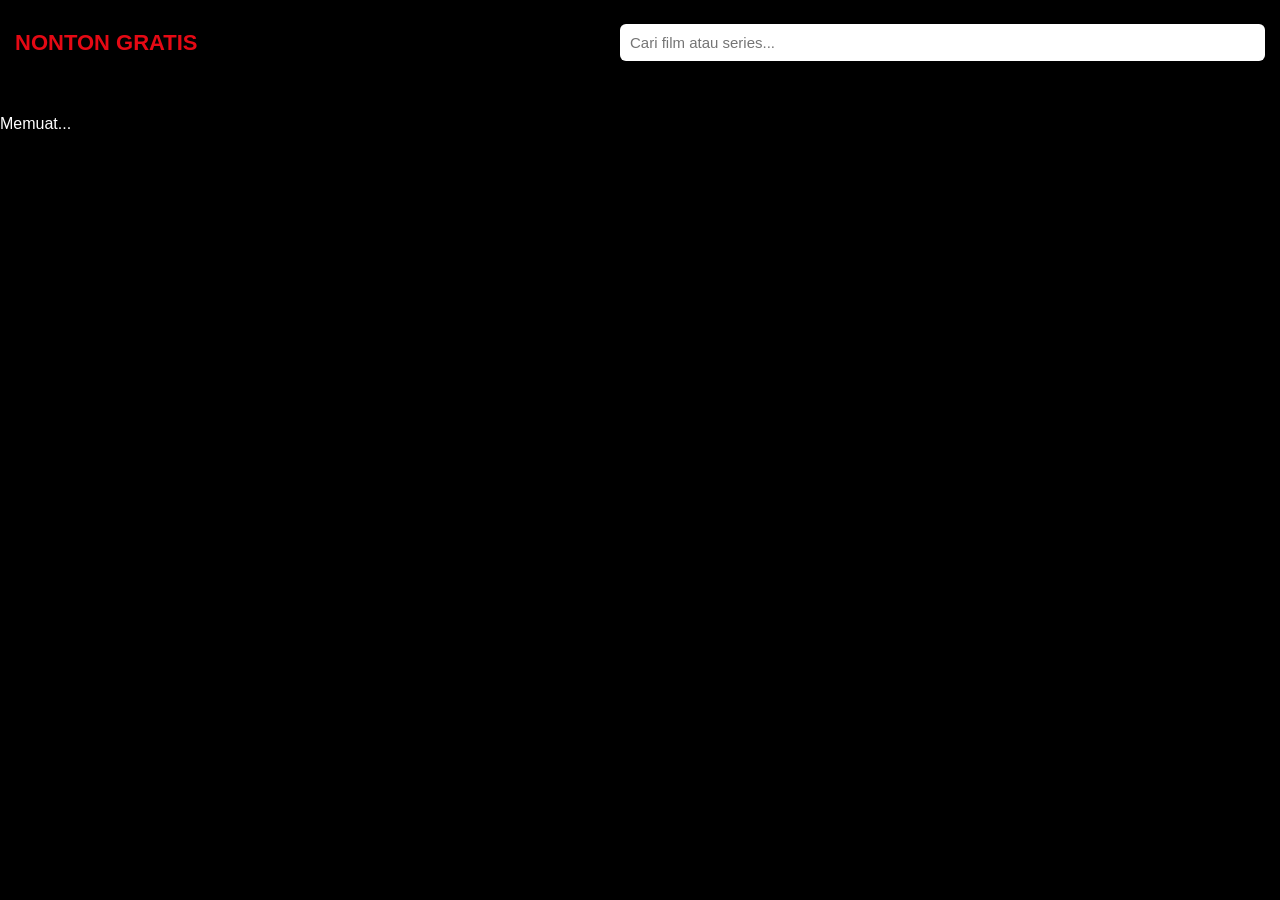
==== index.html @ c837b922 "Update index.html" ====
<!DOCTYPE html>
<html lang="id">
<head>
<meta charset="UTF-8">
<title>Nonton Gratis</title>

<meta name="description"
content="Nonton film & series gratis kualitas HD. Streaming cepat tanpa ribet, update setiap hari.">
<meta name="viewport" content="width=device-width, initial-scale=1.0">

<!-- PWA -->
<link rel="manifest" href="/manifest.json">

<!-- STYLE -->
<link rel="stylesheet" href="/assets/style.css">

<!-- FAVICON OPTIONAL -->
<link rel="icon" href="/assets/icon-192.png">

</head>
<body>

<header>
    <h1 class="logo">NONTON GRATIS</h1>
    <input type="text" id="search" placeholder="Cari film atau series...">
</header>

<!-- KATEGORI OTOMATIS -->
<section id="categories"></section>

<!-- GRID FILM SERI -->
<section id="movies"></section>

<!-- LOADING -->
<div id="loading">Memuat...</div>

<!-- SCRIPT -->
<script src="/assets/script.js" defer></script>

<!-- REGISTER SERVICE WORKER -->
<script>
if ("serviceWorker" in navigator) {
    navigator.serviceWorker.register("/assets/sw.js").catch(()=>{});
}
</script>

</body>
</html>
---- assets/style.css ----
body {
    margin:0;
    background:#000;
    color:#fff;
    font-family:Arial;
}

header {
    padding:15px;
    display:flex;
    justify-content:space-between;
    align-items:center;
}

.logo {
    font-size:22px;
    color:#E50914;
}

#search {
    padding:10px;
    width:50%;
    border-radius:6px;
    border:none;
    font-size:15px;
}

#movies, #recommend, .category-row {
    display:grid;
    grid-template-columns:repeat(auto-fill, minmax(140px, 1fr));
    gap:15px;
    padding:15px;
}

.movie-card {
    cursor:pointer;
    transition:0.2s;
    position:relative;
}

.movie-card img {
    width:100%;
    border-radius:6px;
}

.movie-card:hover {
    transform:scale(1.06);
}

.player-container {
    width:100%;
    height:240px;
}

iframe {
    width:100%;
    height:100%;
    border:none;
}
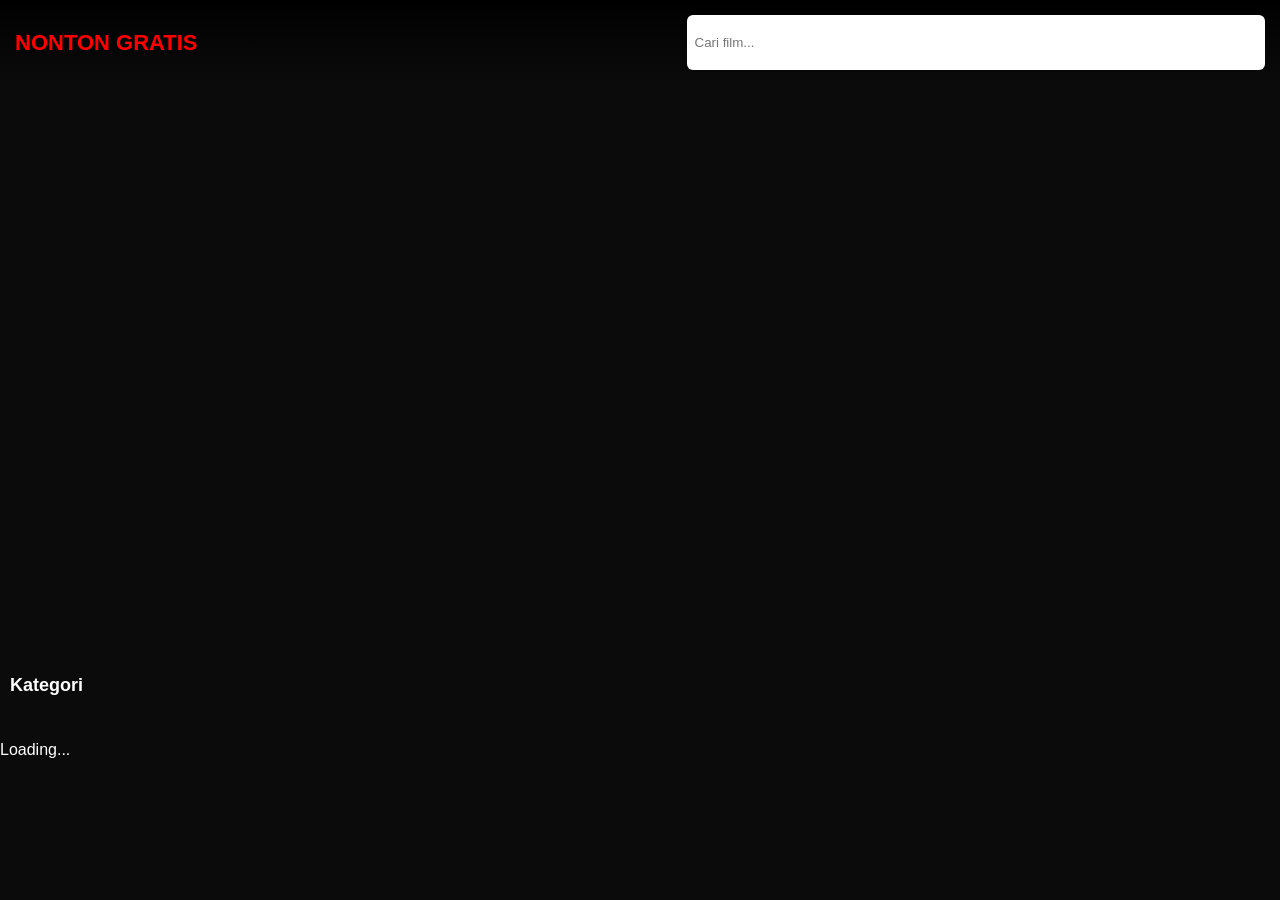
==== commit 9b837fe3: "Update index.html" ====
--- a/index.html
+++ b/index.html
@@ -3,46 +3,44 @@
 <head>
 <meta charset="UTF-8">
 <title>Nonton Gratis</title>
-
-<meta name="description"
-content="Nonton film & series gratis kualitas HD. Streaming cepat tanpa ribet, update setiap hari.">
 <meta name="viewport" content="width=device-width, initial-scale=1.0">
 
-<!-- PWA -->
-<link rel="manifest" href="/manifest.json">
+<link rel="stylesheet" href="assets/style.css">
+</head>
 
-<!-- STYLE -->
-<link rel="stylesheet" href="/assets/style.css">
-
-<!-- FAVICON OPTIONAL -->
-<link rel="icon" href="/assets/icon-192.png">
-
-</head>
 <body>
 
 <header>
     <h1 class="logo">NONTON GRATIS</h1>
-    <input type="text" id="search" placeholder="Cari film atau series...">
+    <input type="text" id="search" placeholder="Cari film...">
 </header>
 
-<!-- KATEGORI OTOMATIS -->
-<section id="categories"></section>
+<section id="hero"></section>
+<!-- BANNER 300x250 HOMEPAGE -->
+<div style="width:100%;display:flex;justify-content:center;margin:20px 0;">
+    <script>
+      atOptions = {
+        'key' : 'bd2a1bd4de40671fbaa0ab7f123c6cab',
+        'format' : 'iframe',
+        'height' : 250,
+        'width' : 300,
+        'params' : {}
+      };
+    </script>
+    <script src="https://www.highperformanceformat.com/bd2a1bd4de40671fbaa0ab7f123c6cab/invoke.js"></script>
+</div>
+<h2 class="section-title">Kategori</h2>
+<div id="categories"></div>
 
-<!-- GRID FILM SERI -->
-<section id="movies"></section>
+<div id="movies"></div>
 
-<!-- LOADING -->
-<div id="loading">Memuat...</div>
+<!-- MODAL DETAIL -->
+<div id="modal" class="modal">
+  <div class="modal-content" id="modalBody"></div>
+</div>
 
-<!-- SCRIPT -->
-<script src="/assets/script.js" defer></script>
+<div id="loading">Loading...</div>
 
-<!-- REGISTER SERVICE WORKER -->
-<script>
-if ("serviceWorker" in navigator) {
-    navigator.serviceWorker.register("/assets/sw.js").catch(()=>{});
-}
-</script>
-
+<script src="assets/script.js"></script>
 </body>
 </html>
--- a/assets/style.css
+++ b/assets/style.css
@@ -1,59 +1,148 @@
 body {
-    margin:0;
-    background:#000;
-    color:#fff;
-    font-family:Arial;
+    margin: 0;
+    background: #0b0b0b;
+    color: #fff;
+    font-family: Arial;
 }
 
 header {
-    padding:15px;
-    display:flex;
-    justify-content:space-between;
-    align-items:center;
+    padding: 15px;
+    background: linear-gradient(to bottom, #000, transparent);
+    display: flex;
+    justify-content: space-between;
+    position: sticky;
+    top: 0;
+    z-index: 10;
 }
 
 .logo {
-    font-size:22px;
-    color:#E50914;
+    color: red;
+    font-size: 22px;
+    font-weight: bold;
 }
 
 #search {
-    padding:10px;
-    width:50%;
-    border-radius:6px;
-    border:none;
-    font-size:15px;
+    padding: 8px;
+    border-radius: 6px;
+    width: 45%;
+    border: none;
 }
 
-#movies, #recommend, .category-row {
-    display:grid;
-    grid-template-columns:repeat(auto-fill, minmax(140px, 1fr));
-    gap:15px;
-    padding:15px;
+.section-title {
+    padding: 10px;
+    font-size: 18px;
 }
 
-.movie-card {
-    cursor:pointer;
-    transition:0.2s;
-    position:relative;
+#hero {
+    height: 60vh;
+    background-size: cover;
+    background-position: center;
+    display: flex;
+    align-items: flex-end;
 }
 
-.movie-card img {
-    width:100%;
-    border-radius:6px;
+.hero-info {
+    width: 100%;
+    padding: 30px;
+    background: linear-gradient(to top, black, transparent);
 }
 
-.movie-card:hover {
-    transform:scale(1.06);
+.hero-info button {
+    padding: 10px 20px;
+    background: red;
+    border: none;
+    color: white;
+    border-radius: 6px;
 }
 
-.player-container {
-    width:100%;
-    height:240px;
+#categories {
+    padding: 10px;
+    display: flex;
+    gap: 10px;
+    flex-wrap: wrap;
 }
 
-iframe {
-    width:100%;
-    height:100%;
-    border:none;
+.cat-btn {
+    background: #222;
+    border: 1px solid #333;
+    padding: 8px 12px;
+    border-radius: 6px;
+    color: white;
 }
+
+.row {
+    margin: 20px 0;
+}
+
+.row h2 {
+    margin: 10px;
+}
+
+.row-list {
+    display: flex;
+    overflow-x: auto;
+    gap: 10px;
+    padding: 10px;
+}
+
+.card {
+    min-width: 150px;
+    height: 220px;
+    position: relative;
+    cursor: pointer;
+    transition: 0.3s;
+}
+
+.card img {
+    width: 150px;
+    height: 220px;
+    object-fit: cover;
+    border-radius: 6px;
+}
+
+.card:hover {
+    transform: scale(1.12);
+}
+
+.trailer {
+    position: absolute;
+    top: 0;
+    left: 0;
+    width: 150px;
+    height: 220px;
+    border-radius: 6px;
+    border: none;
+    display: none;
+    z-index: 5;
+}
+
+.card:hover .trailer {
+    display: block;
+}
+
+.modal {
+  position: fixed;
+  top: 0; left: 0;
+  width: 100%; height:100%;
+  background: rgba(0,0,0,0.7);
+  display: none;
+  justify-content: center;
+  align-items: center;
+}
+
+.modal-content {
+  background: #111;
+  padding: 20px;
+  border-radius: 10px;
+  width: 90%;
+  max-width: 350px;
+}
+
+button {
+    padding: 10px;
+    margin: 5px 0;
+    background: red;
+    border: none;
+    color: white;
+    border-radius: 6px;
+}
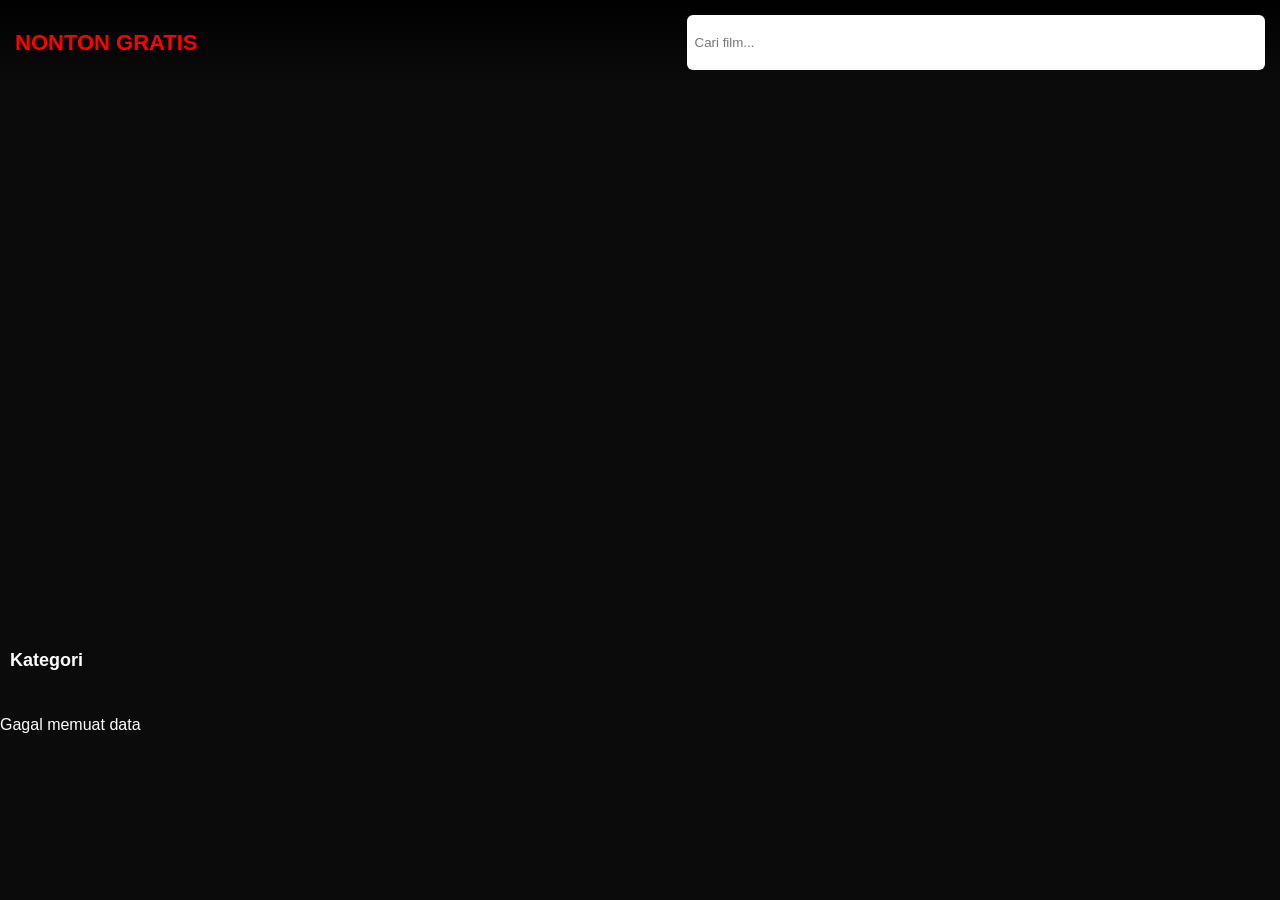
==== commit 62de0a64: "Update index.html" ====
--- a/index.html
+++ b/index.html
@@ -16,19 +16,9 @@
 </header>
 
 <section id="hero"></section>
-<!-- BANNER 300x250 HOMEPAGE -->
-<div style="width:100%;display:flex;justify-content:center;margin:20px 0;">
-    <script>
-      atOptions = {
-        'key' : 'bd2a1bd4de40671fbaa0ab7f123c6cab',
-        'format' : 'iframe',
-        'height' : 250,
-        'width' : 300,
-        'params' : {}
-      };
-    </script>
-    <script src="https://www.highperformanceformat.com/bd2a1bd4de40671fbaa0ab7f123c6cab/invoke.js"></script>
-</div>
+<div id="bannerTop"></div>
+<div id="bannerHome"></div>
+<div id="bannerBottom"></div>
 <h2 class="section-title">Kategori</h2>
 <div id="categories"></div>
 
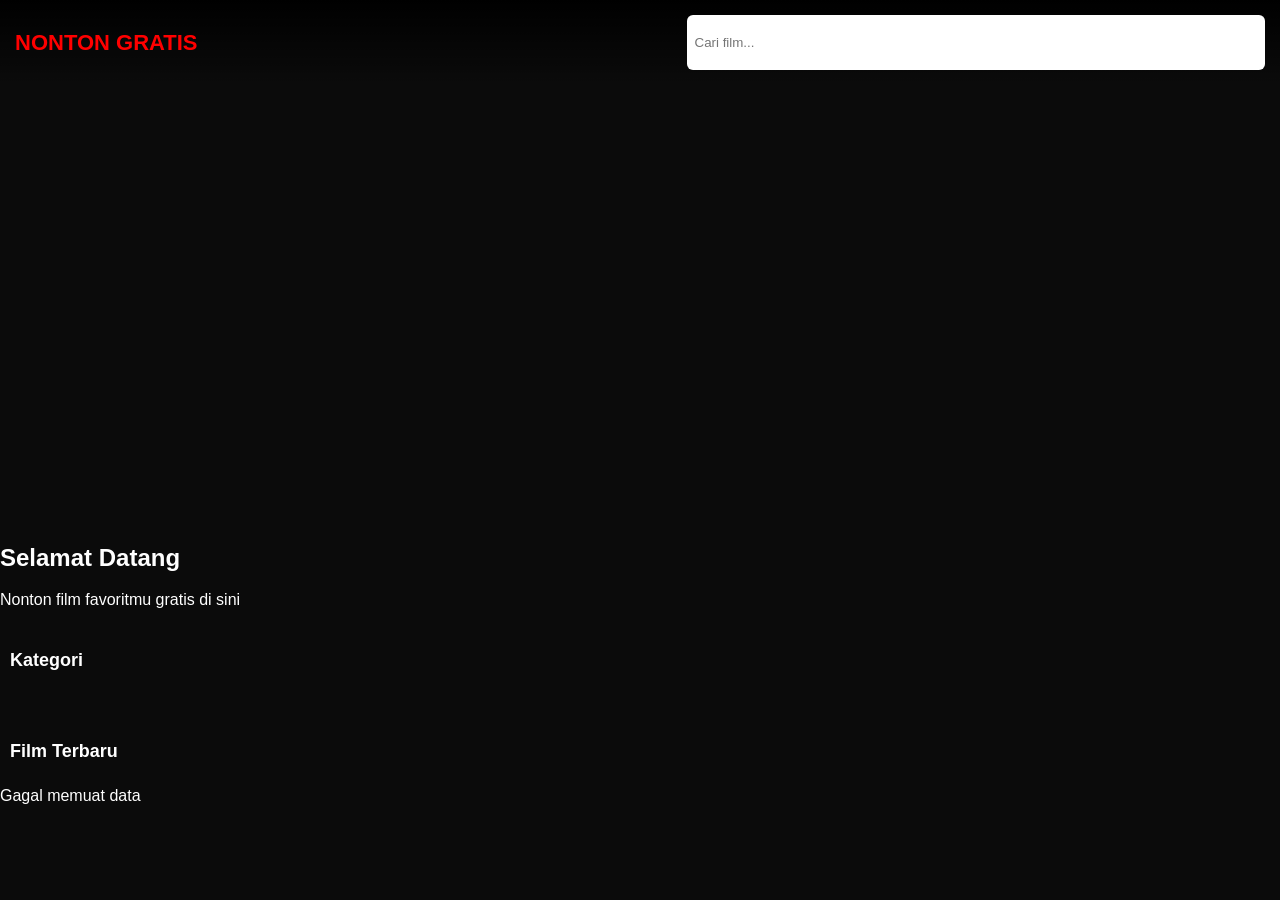
==== commit 220d0f05: "Update index.html" ====
--- a/index.html
+++ b/index.html
@@ -1,13 +1,11 @@
 <!DOCTYPE html>
 <html lang="id">
 <head>
-<meta charset="UTF-8">
-<title>Nonton Gratis</title>
-<meta name="viewport" content="width=device-width, initial-scale=1.0">
-
-<link rel="stylesheet" href="assets/style.css">
+    <meta charset="UTF-8">
+    <title>Nonton Gratis</title>
+    <meta name="viewport" content="width=device-width, initial-scale=1.0">
+    <link rel="stylesheet" href="assets/style.css">
 </head>
-
 <body>
 
 <header>
@@ -15,22 +13,36 @@
     <input type="text" id="search" placeholder="Cari film...">
 </header>
 
-<section id="hero"></section>
+<!-- HERO SECTION (BISA DIISI GAMBAR BESAR) -->
+<section id="hero">
+    <div class="hero-content">
+        <h2>Selamat Datang</h2>
+        <p>Nonton film favoritmu gratis di sini</p>
+    </div>
+</section>
+
+<!-- SLOT IKLAN -->
 <div id="bannerTop"></div>
 <div id="bannerHome"></div>
-<div id="bannerBottom"></div>
+
 <h2 class="section-title">Kategori</h2>
 <div id="categories"></div>
 
+<h2 class="section-title">Film Terbaru</h2>
 <div id="movies"></div>
+
+<!-- SLOT IKLAN BAWAH -->
+<div id="bannerBottom"></div>
 
 <!-- MODAL DETAIL -->
 <div id="modal" class="modal">
-  <div class="modal-content" id="modalBody"></div>
+    <div class="modal-content" id="modalBody"></div>
 </div>
 
 <div id="loading">Loading...</div>
 
+<!-- JAVASCRIPT -->
+<script src="assets/ads.js"></script>
 <script src="assets/script.js"></script>
 </body>
 </html>
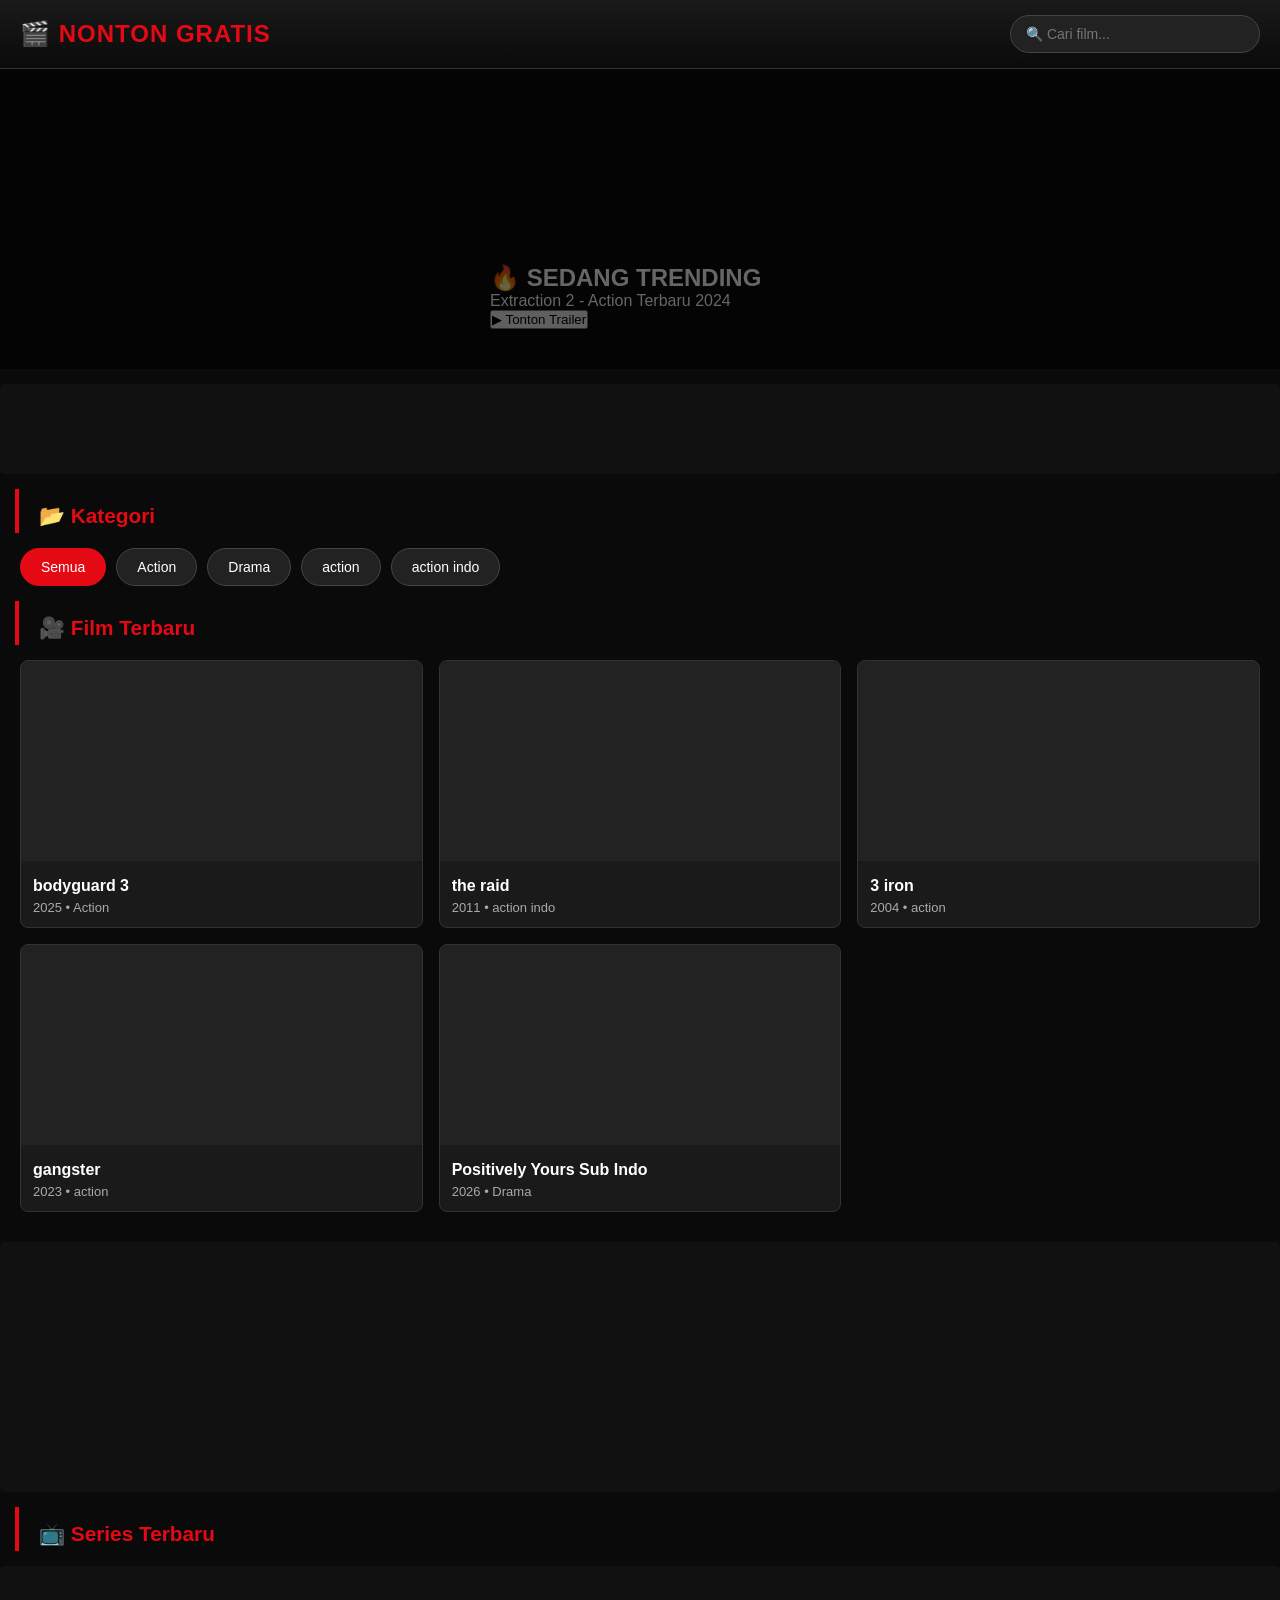
==== commit dee16756: "Update index.html" ====
--- a/index.html
+++ b/index.html
@@ -2,47 +2,78 @@
 <html lang="id">
 <head>
     <meta charset="UTF-8">
-    <title>Nonton Gratis</title>
+    <title>Nonton Gratis - Streaming Film Sub Indo</title>
     <meta name="viewport" content="width=device-width, initial-scale=1.0">
     <link rel="stylesheet" href="assets/style.css">
+    
+    <!-- Preconnect untuk performa -->
+    <link rel="preconnect" href="https://www.highperformanceformat.com">
+    <link rel="preconnect" href="https://www.youtube.com">
 </head>
 <body>
 
+<!-- HEADER -->
 <header>
-    <h1 class="logo">NONTON GRATIS</h1>
-    <input type="text" id="search" placeholder="Cari film...">
+    <h1 class="logo">🎬 NONTON GRATIS</h1>
+    <input type="text" id="search" placeholder="🔍 Cari film...">
 </header>
 
-<!-- HERO SECTION (BISA DIISI GAMBAR BESAR) -->
+<!-- ============ HERO VIDEO SECTION ============ -->
 <section id="hero">
-    <div class="hero-content">
-        <h2>Selamat Datang</h2>
-        <p>Nonton film favoritmu gratis di sini</p>
+    <div class="hero-video-wrapper">
+        <iframe 
+            id="heroVideo"
+            src="https://www.youtube.com/embed/4Dl5K7k4qBc?autoplay=1&mute=1&controls=0&loop=1&playlist=4Dl5K7k4qBc&modestbranding=1&showinfo=0&rel=0" 
+            frameborder="0" 
+            allow="accelerometer; autoplay; clipboard-write; encrypted-media; gyroscope; picture-in-picture" 
+            allowfullscreen>
+        </iframe>
+        <div class="hero-overlay">
+            <h2>🔥 SEDANG TRENDING</h2>
+            <p>Extraction 2 - Action Terbaru 2024</p>
+            <button class="hero-btn" onclick="document.getElementById('heroVideo').src += '&autoplay=1'">▶ Tonton Trailer</button>
+        </div>
     </div>
 </section>
 
-<!-- SLOT IKLAN -->
-<div id="bannerTop"></div>
-<div id="bannerHome"></div>
+<!-- ============ BANNER IKLAN ATAS (ADSTERRA 300x250) ============ -->
+<div class="ad-container">
+    <div id="bannerTop" class="ad-slot"></div>
+</div>
 
-<h2 class="section-title">Kategori</h2>
+<!-- ============ KATEGORI ============ -->
+<h2 class="section-title">📂 Kategori</h2>
 <div id="categories"></div>
 
-<h2 class="section-title">Film Terbaru</h2>
+<!-- ============ FILM TERBARU ============ -->
+<h2 class="section-title">🎥 Film Terbaru</h2>
 <div id="movies"></div>
 
-<!-- SLOT IKLAN BAWAH -->
-<div id="bannerBottom"></div>
+<!-- ============ BANNER IKLAN TENGAH (ADSTERRA 300x250) ============ -->
+<div class="ad-container">
+    <div id="bannerHome" class="ad-slot"></div>
+</div>
+
+<!-- ============ SERIES TERBARU ============ -->
+<h2 class="section-title">📺 Series Terbaru</h2>
+<div id="series"></div>
+
+<!-- ============ BANNER IKLAN BAWAH (ADSTERRA 300x250) ============ -->
+<div class="ad-container">
+    <div id="bannerBottom" class="ad-slot"></div>
+</div>
 
 <!-- MODAL DETAIL -->
 <div id="modal" class="modal">
     <div class="modal-content" id="modalBody"></div>
 </div>
 
-<div id="loading">Loading...</div>
+<!-- LOADING -->
+<div id="loading">⏳ Loading...</div>
 
 <!-- JAVASCRIPT -->
 <script src="assets/ads.js"></script>
 <script src="assets/script.js"></script>
+
 </body>
 </html>
--- a/assets/style.css
+++ b/assets/style.css
@@ -1,148 +1,296 @@
+/* ============ RESET & BASE ============ */
+* {
+    margin: 0;
+    padding: 0;
+    box-sizing: border-box;
+}
+
 body {
-    margin: 0;
-    background: #0b0b0b;
-    color: #fff;
-    font-family: Arial;
-}
-
+    background-color: #0a0a0a;
+    color: #ffffff;
+    font-family: 'Segoe UI', Tahoma, Geneva, Verdana, sans-serif;
+    min-height: 100vh;
+}
+
+/* ============ HEADER ============ */
 header {
-    padding: 15px;
-    background: linear-gradient(to bottom, #000, transparent);
     display: flex;
+    align-items: center;
     justify-content: space-between;
+    padding: 15px 20px;
+    background: linear-gradient(to bottom, #1a1a1a, #0a0a0a);
+    border-bottom: 1px solid #333;
     position: sticky;
     top: 0;
-    z-index: 10;
+    z-index: 100;
 }
 
 .logo {
-    color: red;
-    font-size: 22px;
+    font-size: 1.5rem;
     font-weight: bold;
+    color: #e50914;
+    letter-spacing: 1px;
 }
 
 #search {
-    padding: 8px;
-    border-radius: 6px;
-    width: 45%;
+    padding: 10px 15px;
+    border-radius: 25px;
     border: none;
-}
-
-.section-title {
-    padding: 10px;
-    font-size: 18px;
-}
-
+    background: #222;
+    color: white;
+    font-size: 14px;
+    width: 250px;
+    outline: none;
+    border: 1px solid #444;
+}
+
+#search:focus {
+    border-color: #e50914;
+    background: #1a1a1a;
+}
+
+/* ============ HERO SECTION ============ */
 #hero {
-    height: 60vh;
+    width: 100%;
+    height: 300px;
+    background: linear-gradient(135deg, #1a1a2e, #16213e);
+    display: flex;
+    align-items: center;
+    justify-content: center;
+    margin-bottom: 10px;
+    background-image: url('https://via.placeholder.com/1920x300/1a1a2e/e50914?text=NONTON+GRATIS');
     background-size: cover;
     background-position: center;
-    display: flex;
-    align-items: flex-end;
-}
-
-.hero-info {
-    width: 100%;
-    padding: 30px;
-    background: linear-gradient(to top, black, transparent);
-}
-
-.hero-info button {
-    padding: 10px 20px;
-    background: red;
-    border: none;
-    color: white;
-    border-radius: 6px;
-}
-
-#categories {
-    padding: 10px;
-    display: flex;
-    gap: 10px;
-    flex-wrap: wrap;
-}
-
-.cat-btn {
-    background: #222;
-    border: 1px solid #333;
-    padding: 8px 12px;
-    border-radius: 6px;
-    color: white;
-}
-
-.row {
-    margin: 20px 0;
-}
-
-.row h2 {
-    margin: 10px;
-}
-
-.row-list {
-    display: flex;
-    overflow-x: auto;
-    gap: 10px;
-    padding: 10px;
-}
-
-.card {
-    min-width: 150px;
-    height: 220px;
     position: relative;
-    cursor: pointer;
-    transition: 0.3s;
-}
-
-.card img {
-    width: 150px;
-    height: 220px;
-    object-fit: cover;
-    border-radius: 6px;
-}
-
-.card:hover {
-    transform: scale(1.12);
-}
-
-.trailer {
+}
+
+#hero::before {
+    content: '';
     position: absolute;
     top: 0;
     left: 0;
-    width: 150px;
-    height: 220px;
-    border-radius: 6px;
+    right: 0;
+    bottom: 0;
+    background: rgba(0,0,0,0.6);
+}
+
+.hero-content {
+    position: relative;
+    z-index: 2;
+    text-align: center;
+}
+
+.hero-content h2 {
+    font-size: 2.5rem;
+    color: #e50914;
+    text-shadow: 2px 2px 4px rgba(0,0,0,0.8);
+}
+
+.hero-content p {
+    font-size: 1.2rem;
+    color: #ddd;
+    margin-top: 10px;
+}
+
+/* ============ BANNER IKLAN ============ */
+#bannerTop, #bannerHome, #bannerBottom, #bannerPlayer {
+    margin: 15px auto;
+    text-align: center;
+    min-height: 90px;
+    background: #111;
+    border-radius: 5px;
+    overflow: hidden;
+}
+
+#bannerHome {
+    min-height: 250px;
+}
+
+/* ============ SECTION TITLE ============ */
+.section-title {
+    padding: 15px 20px 5px;
+    font-size: 1.3rem;
+    color: #e50914;
+    border-left: 4px solid #e50914;
+    margin-left: 15px;
+}
+
+/* ============ KATEGORI ============ */
+#categories {
+    display: flex;
+    flex-wrap: wrap;
+    gap: 10px;
+    padding: 15px 20px;
+}
+
+.category-btn {
+    background: #222;
+    color: white;
     border: none;
+    padding: 10px 20px;
+    border-radius: 25px;
+    cursor: pointer;
+    font-size: 14px;
+    transition: all 0.3s;
+    border: 1px solid #444;
+}
+
+.category-btn:hover,
+.category-btn.active {
+    background: #e50914;
+    border-color: #e50914;
+}
+
+/* ============ GRID FILM (INI YANG BIKIN KESAMPING) ============ */
+#movies {
+    display: grid;
+    grid-template-columns: repeat(3, 1fr);
+    gap: 16px;
+    padding: 15px 20px;
+}
+
+/* Card Film */
+.movie-card {
+    background: #1a1a1a;
+    border-radius: 8px;
+    overflow: hidden;
+    cursor: pointer;
+    transition: transform 0.3s, box-shadow 0.3s;
+    border: 1px solid #333;
+}
+
+.movie-card:hover {
+    transform: translateY(-5px);
+    box-shadow: 0 10px 20px rgba(229, 9, 20, 0.2);
+    border-color: #e50914;
+}
+
+.movie-card img {
+    width: 100%;
+    height: 200px;
+    object-fit: cover;
+    background: #222;
+}
+
+.movie-card .movie-info {
+    padding: 12px;
+}
+
+.movie-card h3 {
+    font-size: 16px;
+    margin-bottom: 5px;
+    color: #fff;
+    white-space: nowrap;
+    overflow: hidden;
+    text-overflow: ellipsis;
+}
+
+.movie-card p {
+    font-size: 13px;
+    color: #aaa;
+}
+
+/* Rating badge */
+.movie-card .rating {
+    position: absolute;
+    top: 10px;
+    right: 10px;
+    background: #e50914;
+    color: white;
+    padding: 4px 8px;
+    border-radius: 4px;
+    font-size: 12px;
+    font-weight: bold;
+}
+
+/* ============ MODAL ============ */
+.modal {
     display: none;
-    z-index: 5;
-}
-
-.card:hover .trailer {
-    display: block;
-}
-
-.modal {
-  position: fixed;
-  top: 0; left: 0;
-  width: 100%; height:100%;
-  background: rgba(0,0,0,0.7);
-  display: none;
-  justify-content: center;
-  align-items: center;
+    position: fixed;
+    top: 0;
+    left: 0;
+    width: 100%;
+    height: 100%;
+    background: rgba(0,0,0,0.9);
+    z-index: 1000;
+    overflow-y: auto;
 }
 
 .modal-content {
-  background: #111;
-  padding: 20px;
-  border-radius: 10px;
-  width: 90%;
-  max-width: 350px;
-}
-
-button {
-    padding: 10px;
-    margin: 5px 0;
-    background: red;
-    border: none;
-    color: white;
-    border-radius: 6px;
-}
+    background: #1a1a1a;
+    margin: 50px auto;
+    padding: 20px;
+    width: 90%;
+    max-width: 600px;
+    border-radius: 10px;
+    color: white;
+}
+
+/* ============ LOADING ============ */
+#loading {
+    text-align: center;
+    padding: 20px;
+    color: #aaa;
+    display: none;
+}
+
+/* ============ RESPONSIVE ============ */
+@media (max-width: 768px) {
+    header {
+        flex-direction: column;
+        gap: 10px;
+    }
+    
+    #search {
+        width: 100%;
+    }
+    
+    #hero {
+        height: 200px;
+    }
+    
+    .hero-content h2 {
+        font-size: 1.8rem;
+    }
+    
+    #movies {
+        grid-template-columns: repeat(2, 1fr);
+        gap: 12px;
+        padding: 12px;
+    }
+    
+    .movie-card img {
+        height: 160px;
+    }
+}
+
+@media (max-width: 480px) {
+    .logo {
+        font-size: 1.2rem;
+    }
+    
+    #hero {
+        height: 150px;
+    }
+    
+    .hero-content h2 {
+        font-size: 1.5rem;
+    }
+    
+    .hero-content p {
+        font-size: 1rem;
+    }
+    
+    .section-title {
+        font-size: 1.1rem;
+    }
+    
+    #categories {
+        padding: 10px 12px;
+    }
+    
+    .category-btn {
+        padding: 8px 16px;
+        font-size: 13px;
+    }
+}
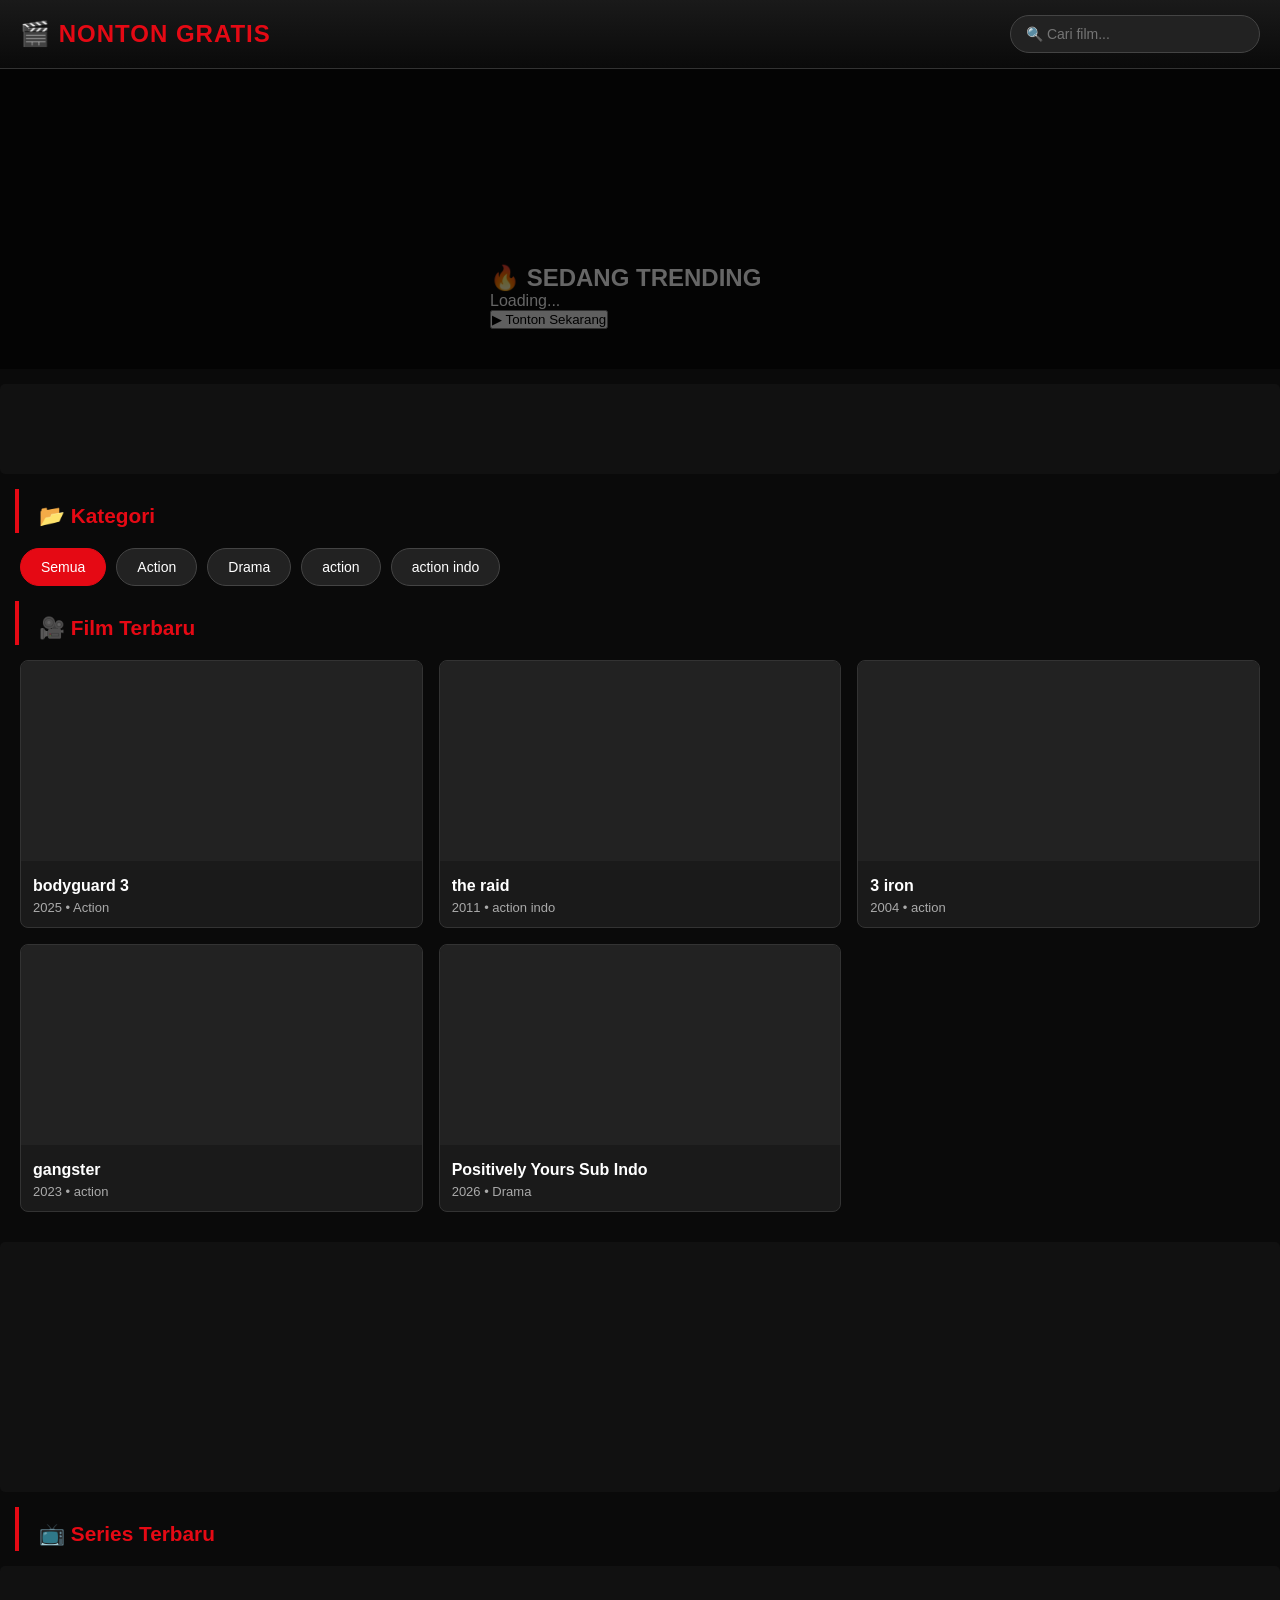
==== commit f3ff33e3: "Update index.html" ====
--- a/index.html
+++ b/index.html
@@ -6,9 +6,10 @@
     <meta name="viewport" content="width=device-width, initial-scale=1.0">
     <link rel="stylesheet" href="assets/style.css">
     
-    <!-- Preconnect untuk performa -->
+    <!-- Preconnect -->
     <link rel="preconnect" href="https://www.highperformanceformat.com">
-    <link rel="preconnect" href="https://www.youtube.com">
+    <link rel="preconnect" href="https://pl29191016.profitablecpmratenetwork.com">
+    <link rel="preconnect" href="https://pl29191017.profitablecpmratenetwork.com">
 </head>
 <body>
 
@@ -18,25 +19,25 @@
     <input type="text" id="search" placeholder="🔍 Cari film...">
 </header>
 
-<!-- ============ HERO VIDEO SECTION ============ -->
+<!-- ============ HERO VIDEO SECTION (DINAMIS) ============ -->
 <section id="hero">
     <div class="hero-video-wrapper">
         <iframe 
             id="heroVideo"
-            src="https://www.youtube.com/embed/4Dl5K7k4qBc?autoplay=1&mute=1&controls=0&loop=1&playlist=4Dl5K7k4qBc&modestbranding=1&showinfo=0&rel=0" 
+            src="" 
             frameborder="0" 
             allow="accelerometer; autoplay; clipboard-write; encrypted-media; gyroscope; picture-in-picture" 
             allowfullscreen>
         </iframe>
         <div class="hero-overlay">
-            <h2>🔥 SEDANG TRENDING</h2>
-            <p>Extraction 2 - Action Terbaru 2024</p>
-            <button class="hero-btn" onclick="document.getElementById('heroVideo').src += '&autoplay=1'">▶ Tonton Trailer</button>
+            <h2 id="heroTitle">🔥 SEDANG TRENDING</h2>
+            <p id="heroInfo">Loading...</p>
+            <button class="hero-btn" id="heroWatchBtn">▶ Tonton Sekarang</button>
         </div>
     </div>
 </section>
 
-<!-- ============ BANNER IKLAN ATAS (ADSTERRA 300x250) ============ -->
+<!-- ============ BANNER IKLAN ATAS ============ -->
 <div class="ad-container">
     <div id="bannerTop" class="ad-slot"></div>
 </div>
@@ -49,7 +50,7 @@
 <h2 class="section-title">🎥 Film Terbaru</h2>
 <div id="movies"></div>
 
-<!-- ============ BANNER IKLAN TENGAH (ADSTERRA 300x250) ============ -->
+<!-- ============ BANNER IKLAN TENGAH ============ -->
 <div class="ad-container">
     <div id="bannerHome" class="ad-slot"></div>
 </div>
@@ -58,7 +59,7 @@
 <h2 class="section-title">📺 Series Terbaru</h2>
 <div id="series"></div>
 
-<!-- ============ BANNER IKLAN BAWAH (ADSTERRA 300x250) ============ -->
+<!-- ============ BANNER IKLAN BAWAH ============ -->
 <div class="ad-container">
     <div id="bannerBottom" class="ad-slot"></div>
 </div>
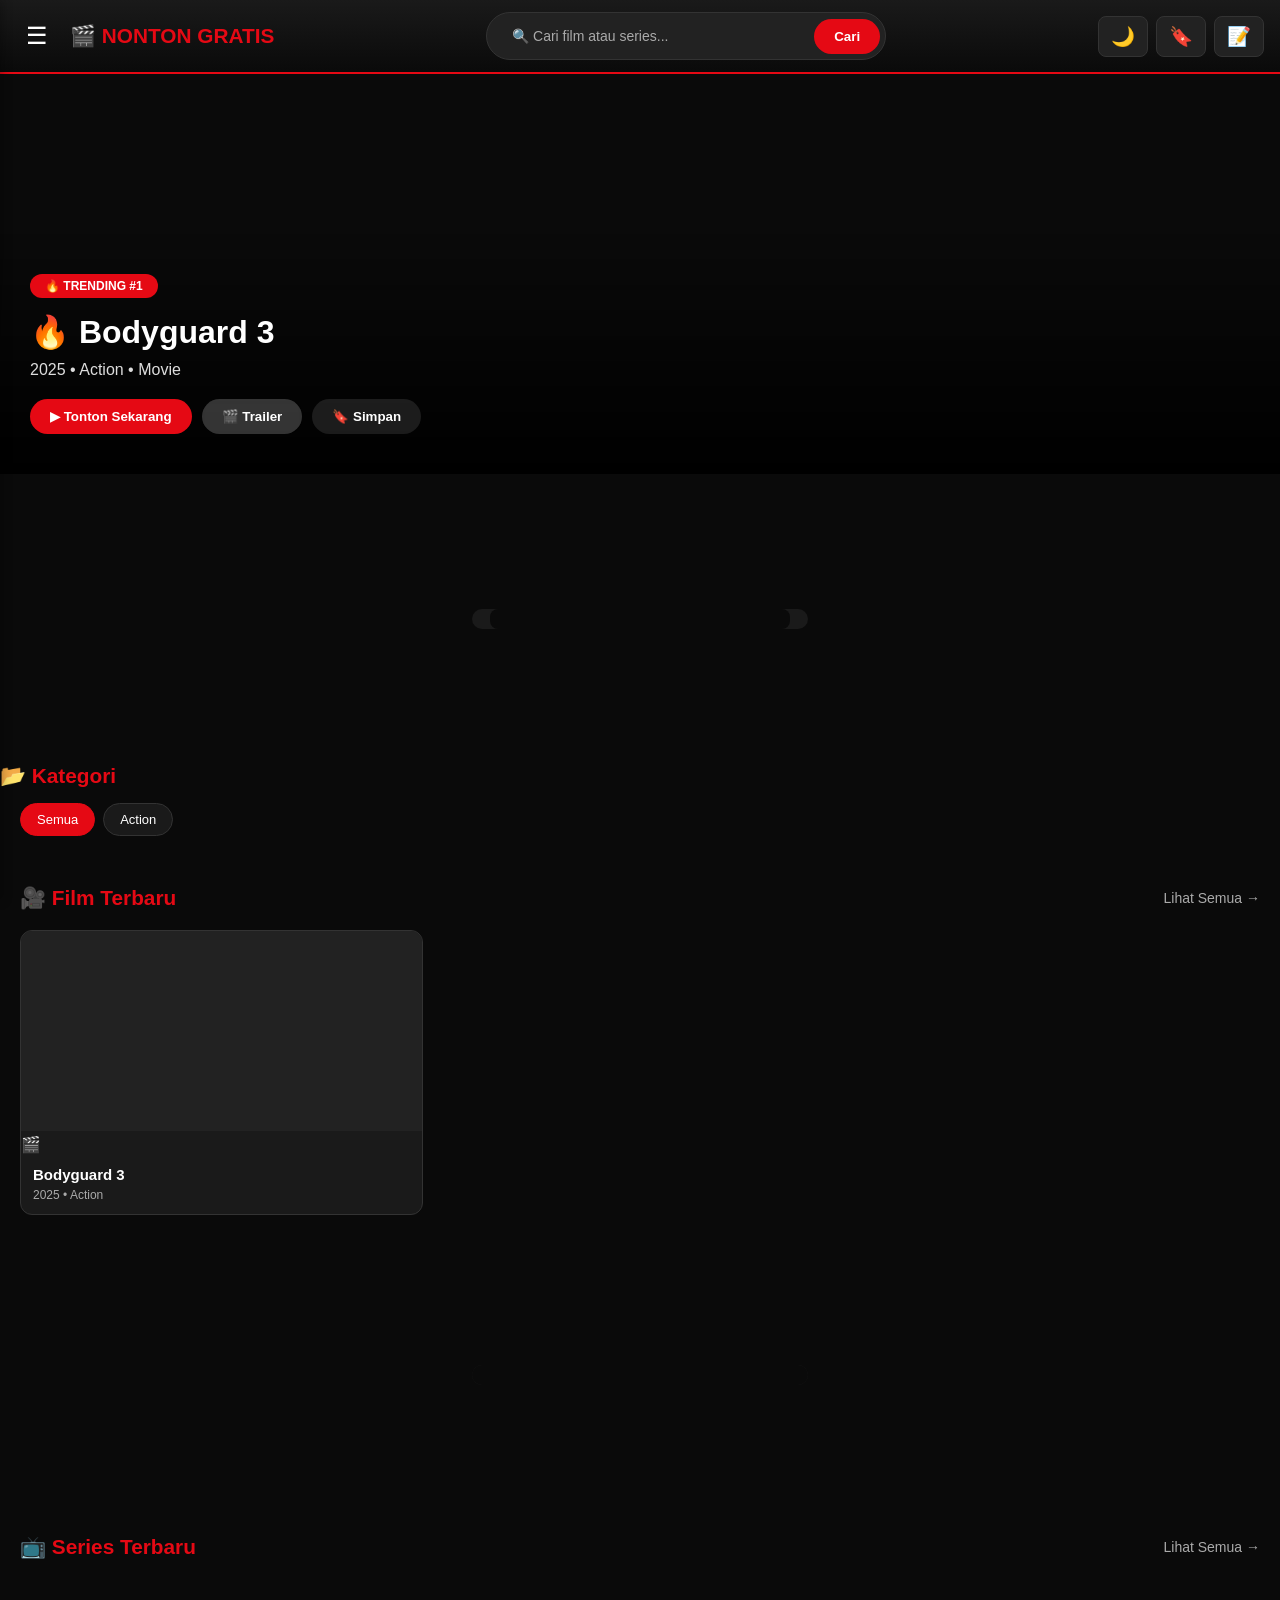
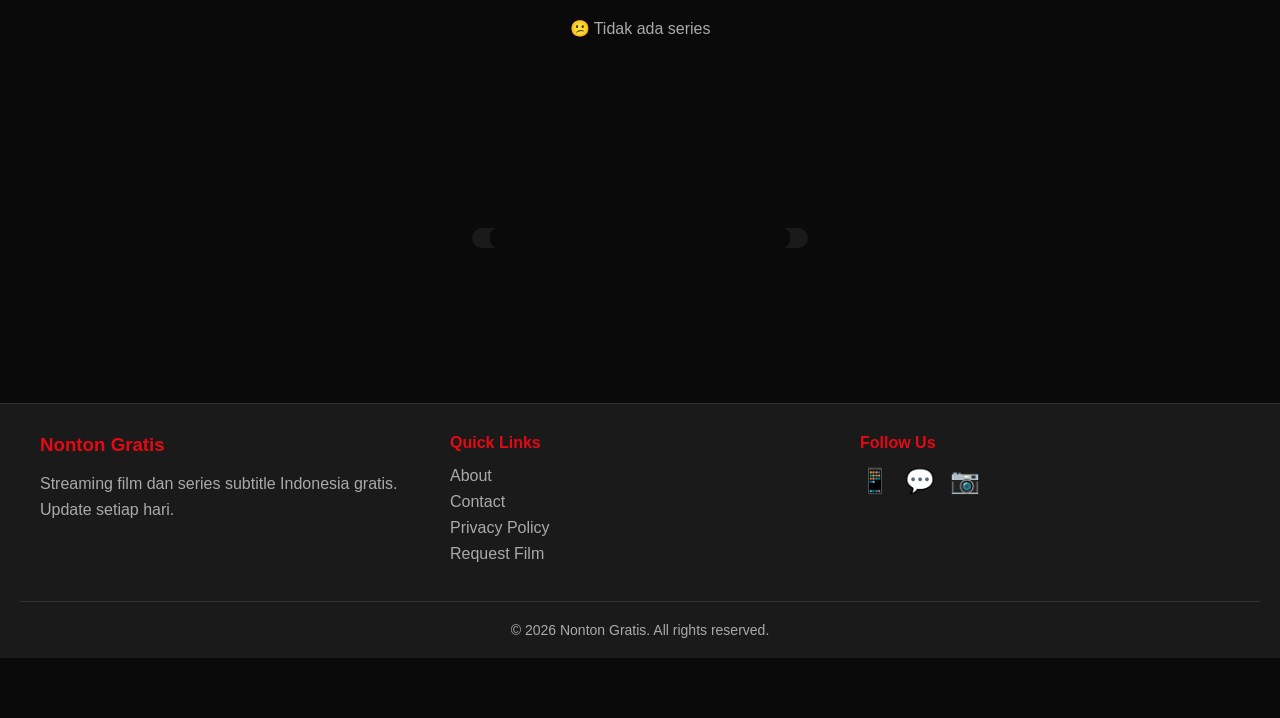
==== commit 573f6297: "Update index.html" ====
--- a/index.html
+++ b/index.html
@@ -2,22 +2,117 @@
 <html lang="id">
 <head>
     <meta charset="UTF-8">
-    <title>Nonton Gratis - Streaming Film Sub Indo</title>
-    <meta name="viewport" content="width=device-width, initial-scale=1.0">
-    <link rel="stylesheet" href="assets/style.css">
+    
+    <!-- ============ SEO META TAGS ============ -->
+    <title>Nonton Gratis - Streaming Film Action, Drama, Series Sub Indo</title>
+    <meta name="title" content="Nonton Gratis - Streaming Film Action, Drama, Series Sub Indo">
+    <meta name="description" content="Nonton film dan series terbaru subtitle Indonesia. Streaming gratis Bodyguard 3, The Raid, Positively Yours, dan banyak lagi! Update setiap hari.">
+    <meta name="keywords" content="nonton film, streaming gratis, film sub indo, drama korea, action movie, nontongratis, lk21, indoxxi, series sub indo">
+    <meta name="author" content="Nonton Gratis">
+    <meta name="robots" content="index, follow, max-image-preview:large, max-snippet:-1, max-video-preview:-1">
+    <meta name="googlebot" content="index, follow">
+    <meta name="rating" content="general">
+    <meta name="language" content="Indonesian">
+    <meta name="revisit-after" content="1 days">
+    
+    <!-- Open Graph / Facebook -->
+    <meta property="og:type" content="website">
+    <meta property="og:url" content="https://nontongratis.online/">
+    <meta property="og:title" content="Nonton Gratis - Streaming Film Sub Indo Terbaru">
+    <meta property="og:description" content="Nonton film dan series terbaru subtitle Indonesia. Gratis! Tanpa registrasi.">
+    <meta property="og:image" content="https://nontongratis.online/og-image.jpg">
+    <meta property="og:image:width" content="1200">
+    <meta property="og:image:height" content="630">
+    <meta property="og:site_name" content="Nonton Gratis">
+    <meta property="og:locale" content="id_ID">
+    
+    <!-- Twitter Card -->
+    <meta name="twitter:card" content="summary_large_image">
+    <meta name="twitter:url" content="https://nontongratis.online/">
+    <meta name="twitter:title" content="Nonton Gratis - Streaming Film Sub Indo">
+    <meta name="twitter:description" content="Nonton film dan series terbaru subtitle Indonesia. Gratis!">
+    <meta name="twitter:image" content="https://nontongratis.online/og-image.jpg">
+    
+    <!-- Canonical -->
+    <link rel="canonical" href="https://nontongratis.online/">
+    
+    <!-- Alternate Languages -->
+    <link rel="alternate" hreflang="id" href="https://nontongratis.online/">
+    <link rel="alternate" hreflang="x-default" href="https://nontongratis.online/">
+    
+    <!-- ============ PWA MANIFEST ============ -->
+    <link rel="manifest" href="/manifest.json">
+    <meta name="theme-color" content="#e50914">
+    <meta name="apple-mobile-web-app-capable" content="yes">
+    <meta name="apple-mobile-web-app-status-bar-style" content="black-translucent">
+    <meta name="apple-mobile-web-app-title" content="Nonton Gratis">
+    <link rel="apple-touch-icon" href="/icon-192.png">
+    
+    <!-- Favicon -->
+    <link rel="icon" type="image/png" sizes="32x32" href="/favicon-32x32.png">
+    <link rel="icon" type="image/png" sizes="16x16" href="/favicon-16x16.png">
+    
+    <!-- Viewport -->
+    <meta name="viewport" content="width=device-width, initial-scale=1.0, maximum-scale=5.0, user-scalable=yes, viewport-fit=cover">
+    
+    <meta name="google-site-verification"
+        content="t87YWCK13mNNW4twTdQQ3aX9Rcxl_tEvPt5TtalCoto" />
     
     <!-- Preconnect -->
     <link rel="preconnect" href="https://www.highperformanceformat.com">
     <link rel="preconnect" href="https://pl29191016.profitablecpmratenetwork.com">
     <link rel="preconnect" href="https://pl29191017.profitablecpmratenetwork.com">
+    <link rel="preconnect" href="https://www.dailymotion.com">
+    <link rel="preconnect" href="https://www.youtube.com">
+    
+    <!-- DNS Prefetch -->
+    <link rel="dns-prefetch" href="https://www.google-analytics.com">
+    <link rel="dns-prefetch" href="https://www.googletagmanager.com">
+    
+    <!-- Stylesheet -->
+    <link rel="stylesheet" href="assets/style.css">
 </head>
 <body>
 
-<!-- HEADER -->
+<!-- ============ HEADER ============ -->
 <header>
-    <h1 class="logo">🎬 NONTON GRATIS</h1>
-    <input type="text" id="search" placeholder="🔍 Cari film...">
+    <div class="header-left">
+        <button class="menu-toggle" id="menuToggle" aria-label="Menu">☰</button>
+        <h1 class="logo">🎬 NONTON GRATIS</h1>
+    </div>
+    
+    <div class="header-center">
+        <div class="search-wrapper">
+            <input type="text" id="search" placeholder="🔍 Cari film atau series..." aria-label="Search">
+            <button class="search-btn" id="searchBtn">Cari</button>
+        </div>
+    </div>
+    
+    <div class="header-right">
+        <button class="icon-btn" id="darkModeToggle" aria-label="Dark Mode">🌙</button>
+        <a href="bookmarks.html" class="icon-btn" aria-label="Bookmarks">🔖</a>
+        <a href="request.html" class="icon-btn" aria-label="Request Film">📝</a>
+    </div>
 </header>
+
+<!-- ============ SIDEBAR MENU (MOBILE) ============ -->
+<nav class="sidebar" id="sidebar">
+    <div class="sidebar-header">
+        <h3>Menu</h3>
+        <button class="close-sidebar" id="closeSidebar">✕</button>
+    </div>
+    <ul class="sidebar-menu">
+        <li><a href="/">🏠 Home</a></li>
+        <li><a href="bookmarks.html">🔖 Bookmarks</a></li>
+        <li><a href="request.html">📝 Request Film</a></li>
+        <li><a href="#" id="historyLink">🕐 Continue Watching</a></li>
+        <li><hr></li>
+        <li><a href="about.html">ℹ️ About</a></li>
+        <li><a href="contact.html">📞 Contact</a></li>
+        <li><a href="privacy.html">🔒 Privacy</a></li>
+    </ul>
+</nav>
+<div class="sidebar-overlay" id="sidebarOverlay"></div>
 
 <!-- ============ HERO VIDEO SECTION (DINAMIS) ============ -->
 <section id="hero">
@@ -27,12 +122,18 @@
             src="" 
             frameborder="0" 
             allow="accelerometer; autoplay; clipboard-write; encrypted-media; gyroscope; picture-in-picture" 
-            allowfullscreen>
+            allowfullscreen
+            loading="eager">
         </iframe>
         <div class="hero-overlay">
+            <span class="hero-badge">🔥 TRENDING #1</span>
             <h2 id="heroTitle">🔥 SEDANG TRENDING</h2>
             <p id="heroInfo">Loading...</p>
-            <button class="hero-btn" id="heroWatchBtn">▶ Tonton Sekarang</button>
+            <div class="hero-actions">
+                <button class="hero-btn primary" id="heroWatchBtn">▶ Tonton Sekarang</button>
+                <button class="hero-btn secondary" id="heroTrailerBtn">🎬 Trailer</button>
+                <button class="hero-btn bookmark" id="heroBookmarkBtn">🔖 Simpan</button>
+            </div>
         </div>
     </div>
 </section>
@@ -42,13 +143,20 @@
     <div id="bannerTop" class="ad-slot"></div>
 </div>
 
-<!-- ============ KATEGORI ============ -->
-<h2 class="section-title">📂 Kategori</h2>
-<div id="categories"></div>
+<!-- ============ QUICK FILTERS ============ -->
+<div class="quick-filters">
+    <h2 class="section-title">📂 Kategori</h2>
+    <div id="categories" class="categories-wrapper"></div>
+</div>
 
 <!-- ============ FILM TERBARU ============ -->
-<h2 class="section-title">🎥 Film Terbaru</h2>
-<div id="movies"></div>
+<section class="content-section">
+    <div class="section-header">
+        <h2 class="section-title">🎥 Film Terbaru</h2>
+        <a href="#" class="see-all" data-type="movies">Lihat Semua →</a>
+    </div>
+    <div id="movies" class="movie-grid"></div>
+</section>
 
 <!-- ============ BANNER IKLAN TENGAH ============ -->
 <div class="ad-container">
@@ -56,25 +164,110 @@
 </div>
 
 <!-- ============ SERIES TERBARU ============ -->
-<h2 class="section-title">📺 Series Terbaru</h2>
-<div id="series"></div>
+<section class="content-section">
+    <div class="section-header">
+        <h2 class="section-title">📺 Series Terbaru</h2>
+        <a href="#" class="see-all" data-type="series">Lihat Semua →</a>
+    </div>
+    <div id="series" class="movie-grid"></div>
+</section>
+
+<!-- ============ CONTINUE WATCHING ============ -->
+<section class="content-section" id="continueWatchingSection" style="display: none;">
+    <div class="section-header">
+        <h2 class="section-title">🕐 Lanjutkan Nonton</h2>
+        <button class="clear-history" id="clearHistoryBtn">Hapus History</button>
+    </div>
+    <div id="continueWatching" class="movie-grid"></div>
+</section>
 
 <!-- ============ BANNER IKLAN BAWAH ============ -->
 <div class="ad-container">
     <div id="bannerBottom" class="ad-slot"></div>
 </div>
 
-<!-- MODAL DETAIL -->
-<div id="modal" class="modal">
-    <div class="modal-content" id="modalBody"></div>
-</div>
-
-<!-- LOADING -->
-<div id="loading">⏳ Loading...</div>
-
-<!-- JAVASCRIPT -->
+<!-- ============ FOOTER ============ -->
+<footer class="footer">
+    <div class="footer-content">
+        <div class="footer-section">
+            <h3>Nonton Gratis</h3>
+            <p>Streaming film dan series subtitle Indonesia gratis. Update setiap hari.</p>
+        </div>
+        <div class="footer-section">
+            <h4>Quick Links</h4>
+            <ul>
+                <li><a href="about.html">About</a></li>
+                <li><a href="contact.html">Contact</a></li>
+                <li><a href="privacy.html">Privacy Policy</a></li>
+                <li><a href="request.html">Request Film</a></li>
+            </ul>
+        </div>
+        <div class="footer-section">
+            <h4>Follow Us</h4>
+            <div class="social-links">
+                <a href="#" aria-label="Telegram">📱</a>
+                <a href="#" aria-label="WhatsApp">💬</a>
+                <a href="#" aria-label="Instagram">📷</a>
+            </div>
+        </div>
+    </div>
+    <div class="footer-bottom">
+        <p>© 2026 Nonton Gratis. All rights reserved.</p>
+    </div>
+</footer>
+
+<!-- ============ TRAILER MODAL ============ -->
+<div id="trailerModal" class="modal">
+    <div class="modal-content trailer-content">
+        <button class="modal-close" onclick="closeTrailerModal()">✕</button>
+        <div class="trailer-container">
+            <iframe id="trailerFrame" frameborder="0" allowfullscreen allow="autoplay; encrypted-media"></iframe>
+        </div>
+    </div>
+</div>
+
+<!-- ============ LOADING OVERLAY ============ -->
+<div id="loading" class="loading-overlay">
+    <div class="loading-spinner"></div>
+    <p>Loading...</p>
+</div>
+
+<!-- ============ INSTALL PWA PROMPT ============ -->
+<div id="installPrompt" class="install-prompt" style="display: none;">
+    <div class="install-prompt-content">
+        <span>📱 Install aplikasi Nonton Gratis?</span>
+        <div>
+            <button id="installBtn" class="btn-primary">Install</button>
+            <button id="dismissInstall" class="btn-secondary">Nanti</button>
+        </div>
+    </div>
+</div>
+
+<!-- ============ JAVASCRIPT ============ -->
 <script src="assets/ads.js"></script>
 <script src="assets/script.js"></script>
 
+<!-- Service Worker Registration -->
+<script>
+    if ('serviceWorker' in navigator) {
+        window.addEventListener('load', () => {
+            navigator.serviceWorker.register('/sw.js').then(registration => {
+                console.log('✅ Service Worker registered:', registration.scope);
+            }).catch(error => {
+                console.log('❌ Service Worker registration failed:', error);
+            });
+        });
+    }
+</script>
+
+<!-- Google Analytics (GANTI DENGAN ID KAMU) -->
+<script async src="https://www.googletagmanager.com/gtag/js?id=G-XXXXXXXXXX"></script>
+<script>
+    window.dataLayer = window.dataLayer || [];
+    function gtag(){dataLayer.push(arguments);}
+    gtag('js', new Date());
+    gtag('config', 'G-XXXXXXXXXX');
+</script>
+
 </body>
 </html>
--- a/assets/style.css
+++ b/assets/style.css
@@ -1,4 +1,31 @@
-/* ============ RESET & BASE ============ */
+/* ============ NONTON GRATIS - FULL STYLE v2.1 ============ */
+
+/* CSS Variables for Dark/Light Mode */
+:root {
+    --bg-primary: #0a0a0a;
+    --bg-secondary: #1a1a1a;
+    --bg-tertiary: #222;
+    --text-primary: #ffffff;
+    --text-secondary: #aaa;
+    --accent: #e50914;
+    --accent-hover: #ff0a16;
+    --border: #333;
+    --card-bg: #1a1a1a;
+    --header-bg: linear-gradient(to bottom, #1a1a1a, #0a0a0a);
+}
+
+/* Light Mode */
+[data-theme="light"] {
+    --bg-primary: #f5f5f5;
+    --bg-secondary: #ffffff;
+    --bg-tertiary: #e0e0e0;
+    --text-primary: #1a1a1a;
+    --text-secondary: #666;
+    --border: #ddd;
+    --card-bg: #ffffff;
+    --header-bg: #ffffff;
+}
+
 * {
     margin: 0;
     padding: 0;
@@ -6,10 +33,11 @@
 }
 
 body {
-    background-color: #0a0a0a;
-    color: #ffffff;
-    font-family: 'Segoe UI', Tahoma, Geneva, Verdana, sans-serif;
+    font-family: 'Segoe UI', -apple-system, BlinkMacSystemFont, sans-serif;
+    background: var(--bg-primary);
+    color: var(--text-primary);
     min-height: 100vh;
+    padding-bottom: 60px;
 }
 
 /* ============ HEADER ============ */
@@ -17,190 +45,488 @@
     display: flex;
     align-items: center;
     justify-content: space-between;
-    padding: 15px 20px;
-    background: linear-gradient(to bottom, #1a1a1a, #0a0a0a);
-    border-bottom: 1px solid #333;
+    padding: 12px 16px;
+    background: var(--header-bg);
+    border-bottom: 2px solid var(--accent);
     position: sticky;
     top: 0;
-    z-index: 100;
+    z-index: 1000;
+    backdrop-filter: blur(10px);
+    flex-wrap: wrap;
+    gap: 10px;
+}
+
+.header-left {
+    display: flex;
+    align-items: center;
+    gap: 12px;
+}
+
+.header-right {
+    display: flex;
+    align-items: center;
+    gap: 8px;
 }
 
 .logo {
+    font-size: 1.3rem;
+    font-weight: bold;
+    color: var(--accent);
+}
+
+.menu-toggle {
+    background: none;
+    border: none;
+    color: var(--text-primary);
     font-size: 1.5rem;
+    cursor: pointer;
+    padding: 5px 10px;
+}
+
+/* ============ SEARCH - SELALU MUNCUL DI SEMUA DEVICE ============ */
+.header-center {
+    display: flex;
+    flex: 1;
+    justify-content: center;
+    min-width: 200px;
+}
+
+.search-wrapper {
+    display: flex;
+    align-items: center;
+    background: var(--bg-tertiary);
+    border-radius: 25px;
+    padding: 5px 5px 5px 15px;
+    border: 1px solid var(--border);
+    width: 100%;
+    max-width: 400px;
+}
+
+.search-wrapper input {
+    background: transparent;
+    border: none;
+    color: var(--text-primary);
+    padding: 10px;
+    font-size: 14px;
+    width: 100%;
+    outline: none;
+}
+
+.search-wrapper input::placeholder {
+    color: var(--text-secondary);
+}
+
+.search-btn {
+    background: var(--accent);
+    color: white;
+    border: none;
+    padding: 10px 20px;
+    border-radius: 20px;
+    cursor: pointer;
     font-weight: bold;
-    color: #e50914;
-    letter-spacing: 1px;
-}
-
-#search {
-    padding: 10px 15px;
-    border-radius: 25px;
+    white-space: nowrap;
+}
+
+.icon-btn {
+    background: var(--bg-tertiary);
+    border: 1px solid var(--border);
+    color: var(--text-primary);
+    font-size: 1.2rem;
+    padding: 8px 12px;
+    border-radius: 8px;
+    cursor: pointer;
+    text-decoration: none;
+    transition: all 0.2s;
+}
+
+.icon-btn:hover {
+    background: var(--accent);
+    color: white;
+}
+
+/* ============ SIDEBAR ============ */
+.sidebar {
+    position: fixed;
+    top: 0;
+    left: -280px;
+    width: 280px;
+    height: 100vh;
+    background: var(--bg-secondary);
+    z-index: 2000;
+    transition: left 0.3s ease;
+    box-shadow: 2px 0 10px rgba(0,0,0,0.3);
+    overflow-y: auto;
+}
+
+.sidebar.active {
+    left: 0;
+}
+
+.sidebar-header {
+    display: flex;
+    justify-content: space-between;
+    align-items: center;
+    padding: 20px;
+    border-bottom: 1px solid var(--border);
+}
+
+.sidebar-header h3 {
+    color: var(--accent);
+}
+
+.close-sidebar {
+    background: none;
     border: none;
-    background: #222;
-    color: white;
-    font-size: 14px;
-    width: 250px;
-    outline: none;
-    border: 1px solid #444;
-}
-
-#search:focus {
-    border-color: #e50914;
-    background: #1a1a1a;
-}
-
-/* ============ HERO SECTION ============ */
-#hero {
-    width: 100%;
-    height: 300px;
-    background: linear-gradient(135deg, #1a1a2e, #16213e);
-    display: flex;
-    align-items: center;
-    justify-content: center;
-    margin-bottom: 10px;
-    background-image: url('https://via.placeholder.com/1920x300/1a1a2e/e50914?text=NONTON+GRATIS');
-    background-size: cover;
-    background-position: center;
-    position: relative;
-}
-
-#hero::before {
-    content: '';
-    position: absolute;
+    color: var(--text-primary);
+    font-size: 1.5rem;
+    cursor: pointer;
+}
+
+.sidebar-menu {
+    list-style: none;
+    padding: 10px 0;
+}
+
+.sidebar-menu li a {
+    display: block;
+    padding: 15px 20px;
+    color: var(--text-primary);
+    text-decoration: none;
+    transition: background 0.2s;
+}
+
+.sidebar-menu li a:hover {
+    background: var(--bg-tertiary);
+}
+
+.sidebar-menu hr {
+    margin: 10px 0;
+    border-color: var(--border);
+}
+
+.sidebar-overlay {
+    position: fixed;
     top: 0;
     left: 0;
+    width: 100%;
+    height: 100%;
+    background: rgba(0,0,0,0.5);
+    z-index: 1500;
+    display: none;
+}
+
+.sidebar-overlay.active {
+    display: block;
+}
+
+/* ============ HERO ============ */
+#hero {
+    width: 100%;
+    height: 400px;
+    position: relative;
+    overflow: hidden;
+    margin-bottom: 20px;
+}
+
+.hero-video-wrapper {
+    width: 100%;
+    height: 100%;
+    position: relative;
+}
+
+.hero-video-wrapper iframe {
+    width: 100%;
+    height: 100%;
+    object-fit: cover;
+    pointer-events: none;
+}
+
+.hero-overlay {
+    position: absolute;
+    bottom: 0;
+    left: 0;
     right: 0;
-    bottom: 0;
-    background: rgba(0,0,0,0.6);
-}
-
-.hero-content {
-    position: relative;
+    padding: 40px 30px;
+    background: linear-gradient(to top, rgba(0,0,0,0.95), transparent);
+    color: white;
     z-index: 2;
-    text-align: center;
-}
-
-.hero-content h2 {
-    font-size: 2.5rem;
-    color: #e50914;
-    text-shadow: 2px 2px 4px rgba(0,0,0,0.8);
-}
-
-.hero-content p {
-    font-size: 1.2rem;
+}
+
+.hero-badge {
+    display: inline-block;
+    background: var(--accent);
+    padding: 5px 15px;
+    border-radius: 20px;
+    font-size: 12px;
+    font-weight: bold;
+    margin-bottom: 15px;
+}
+
+.hero-overlay h2 {
+    font-size: 2rem;
+    margin-bottom: 10px;
+}
+
+.hero-overlay p {
+    font-size: 1rem;
     color: #ddd;
-    margin-top: 10px;
-}
-
-/* ============ BANNER IKLAN ============ */
-#bannerTop, #bannerHome, #bannerBottom, #bannerPlayer {
-    margin: 15px auto;
-    text-align: center;
-    min-height: 90px;
-    background: #111;
-    border-radius: 5px;
-    overflow: hidden;
-}
-
-#bannerHome {
-    min-height: 250px;
-}
-
-/* ============ SECTION TITLE ============ */
-.section-title {
-    padding: 15px 20px 5px;
-    font-size: 1.3rem;
-    color: #e50914;
-    border-left: 4px solid #e50914;
-    margin-left: 15px;
-}
-
-/* ============ KATEGORI ============ */
-#categories {
-    display: flex;
+}
+
+.hero-actions {
+    display: flex;
+    gap: 10px;
+    margin-top: 20px;
     flex-wrap: wrap;
-    gap: 10px;
+}
+
+.hero-btn {
+    padding: 10px 20px;
+    border: none;
+    border-radius: 30px;
+    font-weight: bold;
+    cursor: pointer;
+    transition: all 0.2s;
+}
+
+.hero-btn.primary {
+    background: var(--accent);
+    color: white;
+}
+
+.hero-btn.secondary {
+    background: rgba(255,255,255,0.2);
+    color: white;
+    backdrop-filter: blur(5px);
+}
+
+.hero-btn.bookmark {
+    background: rgba(255,255,255,0.1);
+    color: white;
+}
+
+/* ============ CATEGORIES ============ */
+.categories-wrapper {
+    display: flex;
+    flex-wrap: wrap;
+    gap: 8px;
     padding: 15px 20px;
 }
 
 .category-btn {
-    background: #222;
-    color: white;
-    border: none;
-    padding: 10px 20px;
+    background: var(--bg-secondary);
+    color: var(--text-primary);
+    border: 1px solid var(--border);
+    padding: 8px 16px;
     border-radius: 25px;
     cursor: pointer;
-    font-size: 14px;
-    transition: all 0.3s;
-    border: 1px solid #444;
+    font-size: 13px;
+    transition: all 0.2s;
 }
 
 .category-btn:hover,
 .category-btn.active {
-    background: #e50914;
-    border-color: #e50914;
-}
-
-/* ============ GRID FILM (INI YANG BIKIN KESAMPING) ============ */
-#movies {
+    background: var(--accent);
+    color: white;
+    border-color: var(--accent);
+}
+
+/* ============ CONTENT SECTIONS ============ */
+.content-section {
+    margin: 20px 0;
+}
+
+.section-header {
+    display: flex;
+    justify-content: space-between;
+    align-items: center;
+    padding: 15px 20px 5px;
+}
+
+.section-title {
+    font-size: 1.3rem;
+    color: var(--accent);
+}
+
+.see-all {
+    color: var(--text-secondary);
+    text-decoration: none;
+    font-size: 14px;
+}
+
+.clear-history {
+    background: none;
+    border: 1px solid var(--border);
+    color: var(--text-secondary);
+    padding: 5px 12px;
+    border-radius: 20px;
+    cursor: pointer;
+    font-size: 12px;
+}
+
+/* ============ MOVIE GRID ============ */
+.movie-grid {
     display: grid;
     grid-template-columns: repeat(3, 1fr);
     gap: 16px;
     padding: 15px 20px;
 }
 
-/* Card Film */
 .movie-card {
-    background: #1a1a1a;
-    border-radius: 8px;
+    background: var(--card-bg);
+    border-radius: 12px;
     overflow: hidden;
     cursor: pointer;
-    transition: transform 0.3s, box-shadow 0.3s;
-    border: 1px solid #333;
+    transition: transform 0.2s, box-shadow 0.2s;
+    border: 1px solid var(--border);
+    position: relative;
 }
 
 .movie-card:hover {
     transform: translateY(-5px);
     box-shadow: 0 10px 20px rgba(229, 9, 20, 0.2);
-    border-color: #e50914;
+}
+
+.card-image-wrapper {
+    position: relative;
 }
 
 .movie-card img {
     width: 100%;
     height: 200px;
     object-fit: cover;
-    background: #222;
-}
-
-.movie-card .movie-info {
+    background: var(--bg-tertiary);
+}
+
+.rating-badge {
+    position: absolute;
+    top: 8px;
+    left: 8px;
+    background: var(--accent);
+    color: white;
+    padding: 4px 8px;
+    border-radius: 20px;
+    font-size: 11px;
+    font-weight: bold;
+}
+
+.movie-actions {
+    position: absolute;
+    top: 8px;
+    right: 8px;
+    display: flex;
+    gap: 5px;
+    opacity: 0;
+    transition: opacity 0.2s;
+}
+
+.movie-card:hover .movie-actions {
+    opacity: 1;
+}
+
+.movie-actions button {
+    background: rgba(0,0,0,0.7);
+    border: none;
+    color: white;
+    padding: 6px 10px;
+    border-radius: 20px;
+    cursor: pointer;
+    font-size: 14px;
+    backdrop-filter: blur(5px);
+}
+
+.movie-info {
     padding: 12px;
 }
 
-.movie-card h3 {
-    font-size: 16px;
+.movie-info h3 {
+    font-size: 15px;
     margin-bottom: 5px;
-    color: #fff;
     white-space: nowrap;
     overflow: hidden;
     text-overflow: ellipsis;
 }
 
-.movie-card p {
-    font-size: 13px;
-    color: #aaa;
-}
-
-/* Rating badge */
-.movie-card .rating {
-    position: absolute;
-    top: 10px;
-    right: 10px;
-    background: #e50914;
-    color: white;
-    padding: 4px 8px;
-    border-radius: 4px;
+.movie-info p {
     font-size: 12px;
-    font-weight: bold;
+    color: var(--text-secondary);
+}
+
+/* ============ AD SLOTS ============ */
+.ad-container {
+    margin: 20px auto;
+    text-align: center;
+    min-height: 250px;
+    display: flex;
+    justify-content: center;
+    align-items: center;
+}
+
+.ad-slot {
+    width: 100%;
+    max-width: 336px;
+    margin: 0 auto;
+    background: var(--bg-secondary);
+    border-radius: 12px;
+    overflow: hidden;
+}
+
+/* ============ FOOTER ============ */
+.footer {
+    background: var(--bg-secondary);
+    border-top: 1px solid var(--border);
+    margin-top: 40px;
+    padding: 30px 20px 20px;
+}
+
+.footer-content {
+    display: grid;
+    grid-template-columns: repeat(3, 1fr);
+    gap: 30px;
+    max-width: 1200px;
+    margin: 0 auto;
+}
+
+.footer-section h3,
+.footer-section h4 {
+    color: var(--accent);
+    margin-bottom: 15px;
+}
+
+.footer-section p {
+    color: var(--text-secondary);
+    line-height: 1.6;
+}
+
+.footer-section ul {
+    list-style: none;
+}
+
+.footer-section ul li {
+    margin-bottom: 8px;
+}
+
+.footer-section ul li a {
+    color: var(--text-secondary);
+    text-decoration: none;
+}
+
+.social-links {
+    display: flex;
+    gap: 15px;
+}
+
+.social-links a {
+    font-size: 1.5rem;
+    text-decoration: none;
+}
+
+.footer-bottom {
+    text-align: center;
+    margin-top: 30px;
+    padding-top: 20px;
+    border-top: 1px solid var(--border);
+    color: var(--text-secondary);
+    font-size: 14px;
 }
 
 /* ============ MODAL ============ */
@@ -211,86 +537,328 @@
     left: 0;
     width: 100%;
     height: 100%;
-    background: rgba(0,0,0,0.9);
-    z-index: 1000;
-    overflow-y: auto;
-}
-
-.modal-content {
-    background: #1a1a1a;
-    margin: 50px auto;
-    padding: 20px;
+    background: rgba(0,0,0,0.95);
+    z-index: 3000;
+    align-items: center;
+    justify-content: center;
+}
+
+.modal.active {
+    display: flex;
+}
+
+.trailer-content {
     width: 90%;
-    max-width: 600px;
-    border-radius: 10px;
-    color: white;
+    max-width: 900px;
+    position: relative;
+}
+
+.trailer-container {
+    position: relative;
+    padding-bottom: 56.25%;
+    height: 0;
+}
+
+.trailer-container iframe {
+    position: absolute;
+    top: 0;
+    left: 0;
+    width: 100%;
+    height: 100%;
+    border-radius: 12px;
+}
+
+.modal-close {
+    position: absolute;
+    top: -40px;
+    right: 0;
+    background: none;
+    border: none;
+    color: white;
+    font-size: 24px;
+    cursor: pointer;
 }
 
 /* ============ LOADING ============ */
-#loading {
+.loading-overlay {
+    display: none;
+    position: fixed;
+    top: 0;
+    left: 0;
+    width: 100%;
+    height: 100%;
+    background: rgba(0,0,0,0.8);
+    z-index: 9999;
+    align-items: center;
+    justify-content: center;
+    flex-direction: column;
+}
+
+.loading-overlay.active {
+    display: flex;
+}
+
+.loading-spinner {
+    width: 50px;
+    height: 50px;
+    border: 4px solid var(--border);
+    border-top-color: var(--accent);
+    border-radius: 50%;
+    animation: spin 1s linear infinite;
+}
+
+@keyframes spin {
+    to { transform: rotate(360deg); }
+}
+
+/* ============ INSTALL PROMPT ============ */
+.install-prompt {
+    position: fixed;
+    bottom: 80px;
+    left: 20px;
+    right: 20px;
+    background: var(--bg-secondary);
+    border: 1px solid var(--accent);
+    border-radius: 12px;
+    padding: 16px;
+    z-index: 5000;
+    box-shadow: 0 5px 20px rgba(0,0,0,0.3);
+}
+
+.install-prompt-content {
+    display: flex;
+    align-items: center;
+    justify-content: space-between;
+    gap: 15px;
+    flex-wrap: wrap;
+}
+
+.btn-primary {
+    padding: 10px 20px;
+    background: var(--accent);
+    color: white;
+    border: none;
+    border-radius: 25px;
+    font-weight: bold;
+    cursor: pointer;
+}
+
+.btn-secondary {
+    padding: 10px 20px;
+    background: var(--bg-tertiary);
+    color: var(--text-primary);
+    border: 1px solid var(--border);
+    border-radius: 25px;
+    cursor: pointer;
+}
+
+/* ============ EMPTY STATES ============ */
+.empty-message {
+    grid-column: 1 / -1;
     text-align: center;
-    padding: 20px;
-    color: #aaa;
-    display: none;
-}
-
-/* ============ RESPONSIVE ============ */
+    padding: 40px;
+    color: var(--text-secondary);
+}
+
+/* ============ RESPONSIVE - MOBILE (SEARCH TETAP MUNCUL!) ============ */
 @media (max-width: 768px) {
     header {
         flex-direction: column;
+        align-items: stretch;
+        padding: 10px 15px;
+    }
+    
+    .header-left {
+        display: flex;
+        align-items: center;
+        justify-content: space-between;
+        width: 100%;
+    }
+    
+    .logo {
+        font-size: 1.2rem;
+    }
+    
+    /* HEADER CENTER - TETAP MUNCUL DI MOBILE! */
+    .header-center {
+        display: block;
+        width: 100%;
+        margin-top: 10px;
+    }
+    
+    .search-wrapper {
+        width: 100%;
+        max-width: 100%;
+    }
+    
+    .search-wrapper input {
+        width: 100%;
+    }
+    
+    .header-right {
+        display: none; /* Icon tambahan disembunyikan di mobile untuk hemat tempat */
+    }
+    
+    /* Hero */
+    #hero {
+        height: 250px;
+    }
+    
+    .hero-overlay {
+        padding: 25px 20px;
+    }
+    
+    .hero-overlay h2 {
+        font-size: 1.4rem;
+    }
+    
+    .hero-overlay p {
+        font-size: 0.9rem;
+    }
+    
+    .hero-badge {
+        font-size: 10px;
+        padding: 3px 10px;
+    }
+    
+    .hero-actions {
+        gap: 8px;
+    }
+    
+    .hero-btn {
+        padding: 8px 15px;
+        font-size: 13px;
+    }
+    
+    /* Grid */
+    .movie-grid {
+        grid-template-columns: repeat(2, 1fr);
+        gap: 12px;
+        padding: 12px 15px;
+    }
+    
+    .movie-card img {
+        height: 160px;
+    }
+    
+    /* Categories */
+    .categories-wrapper {
+        padding: 10px 15px;
+        flex-wrap: nowrap;
+        overflow-x: auto;
+        -webkit-overflow-scrolling: touch;
+    }
+    
+    .category-btn {
+        white-space: nowrap;
+        flex-shrink: 0;
+    }
+    
+    /* Section Header */
+    .section-header {
+        padding: 10px 15px 5px;
+    }
+    
+    .section-title {
+        font-size: 1.2rem;
+    }
+    
+    /* Footer */
+    .footer-content {
+        grid-template-columns: 1fr;
+        text-align: center;
+        gap: 20px;
+    }
+    
+    .social-links {
+        justify-content: center;
+    }
+}
+
+/* ============ RESPONSIVE - EXTRA SMALL (SEARCH TETAP MUNCUL!) ============ */
+@media (max-width: 480px) {
+    .logo {
+        font-size: 1.1rem;
+    }
+    
+    .menu-toggle {
+        font-size: 1.3rem;
+    }
+    
+    /* Search tetap full width */
+    .search-wrapper {
+        padding: 3px 3px 3px 12px;
+    }
+    
+    .search-wrapper input {
+        padding: 8px;
+        font-size: 13px;
+    }
+    
+    .search-btn {
+        padding: 8px 15px;
+        font-size: 13px;
+    }
+    
+    #hero {
+        height: 180px;
+    }
+    
+    .hero-overlay {
+        padding: 15px;
+    }
+    
+    .hero-overlay h2 {
+        font-size: 1.1rem;
+    }
+    
+    .hero-overlay p {
+        font-size: 0.8rem;
+    }
+    
+    .hero-btn {
+        padding: 6px 12px;
+        font-size: 12px;
+    }
+    
+    .movie-grid {
         gap: 10px;
-    }
-    
-    #search {
-        width: 100%;
-    }
-    
+        padding: 10px 12px;
+    }
+    
+    .movie-card img {
+        height: 140px;
+    }
+    
+    .movie-info {
+        padding: 8px;
+    }
+    
+    .movie-info h3 {
+        font-size: 13px;
+    }
+    
+    .movie-info p {
+        font-size: 11px;
+    }
+    
+    .section-title {
+        font-size: 1.1rem;
+    }
+    
+    .ad-container {
+        min-height: 100px;
+        margin: 15px auto;
+    }
+}
+
+/* ============ LANDSCAPE MODE ============ */
+@media (max-width: 768px) and (orientation: landscape) {
     #hero {
         height: 200px;
     }
     
-    .hero-content h2 {
-        font-size: 1.8rem;
-    }
-    
-    #movies {
-        grid-template-columns: repeat(2, 1fr);
-        gap: 12px;
-        padding: 12px;
-    }
-    
-    .movie-card img {
-        height: 160px;
-    }
-}
-
-@media (max-width: 480px) {
-    .logo {
-        font-size: 1.2rem;
-    }
-    
-    #hero {
-        height: 150px;
-    }
-    
-    .hero-content h2 {
-        font-size: 1.5rem;
-    }
-    
-    .hero-content p {
-        font-size: 1rem;
-    }
-    
-    .section-title {
-        font-size: 1.1rem;
-    }
-    
-    #categories {
-        padding: 10px 12px;
-    }
-    
-    .category-btn {
-        padding: 8px 16px;
-        font-size: 13px;
-    }
-}
+    .movie-grid {
+        grid-template-columns: repeat(3, 1fr);
+    }
+}
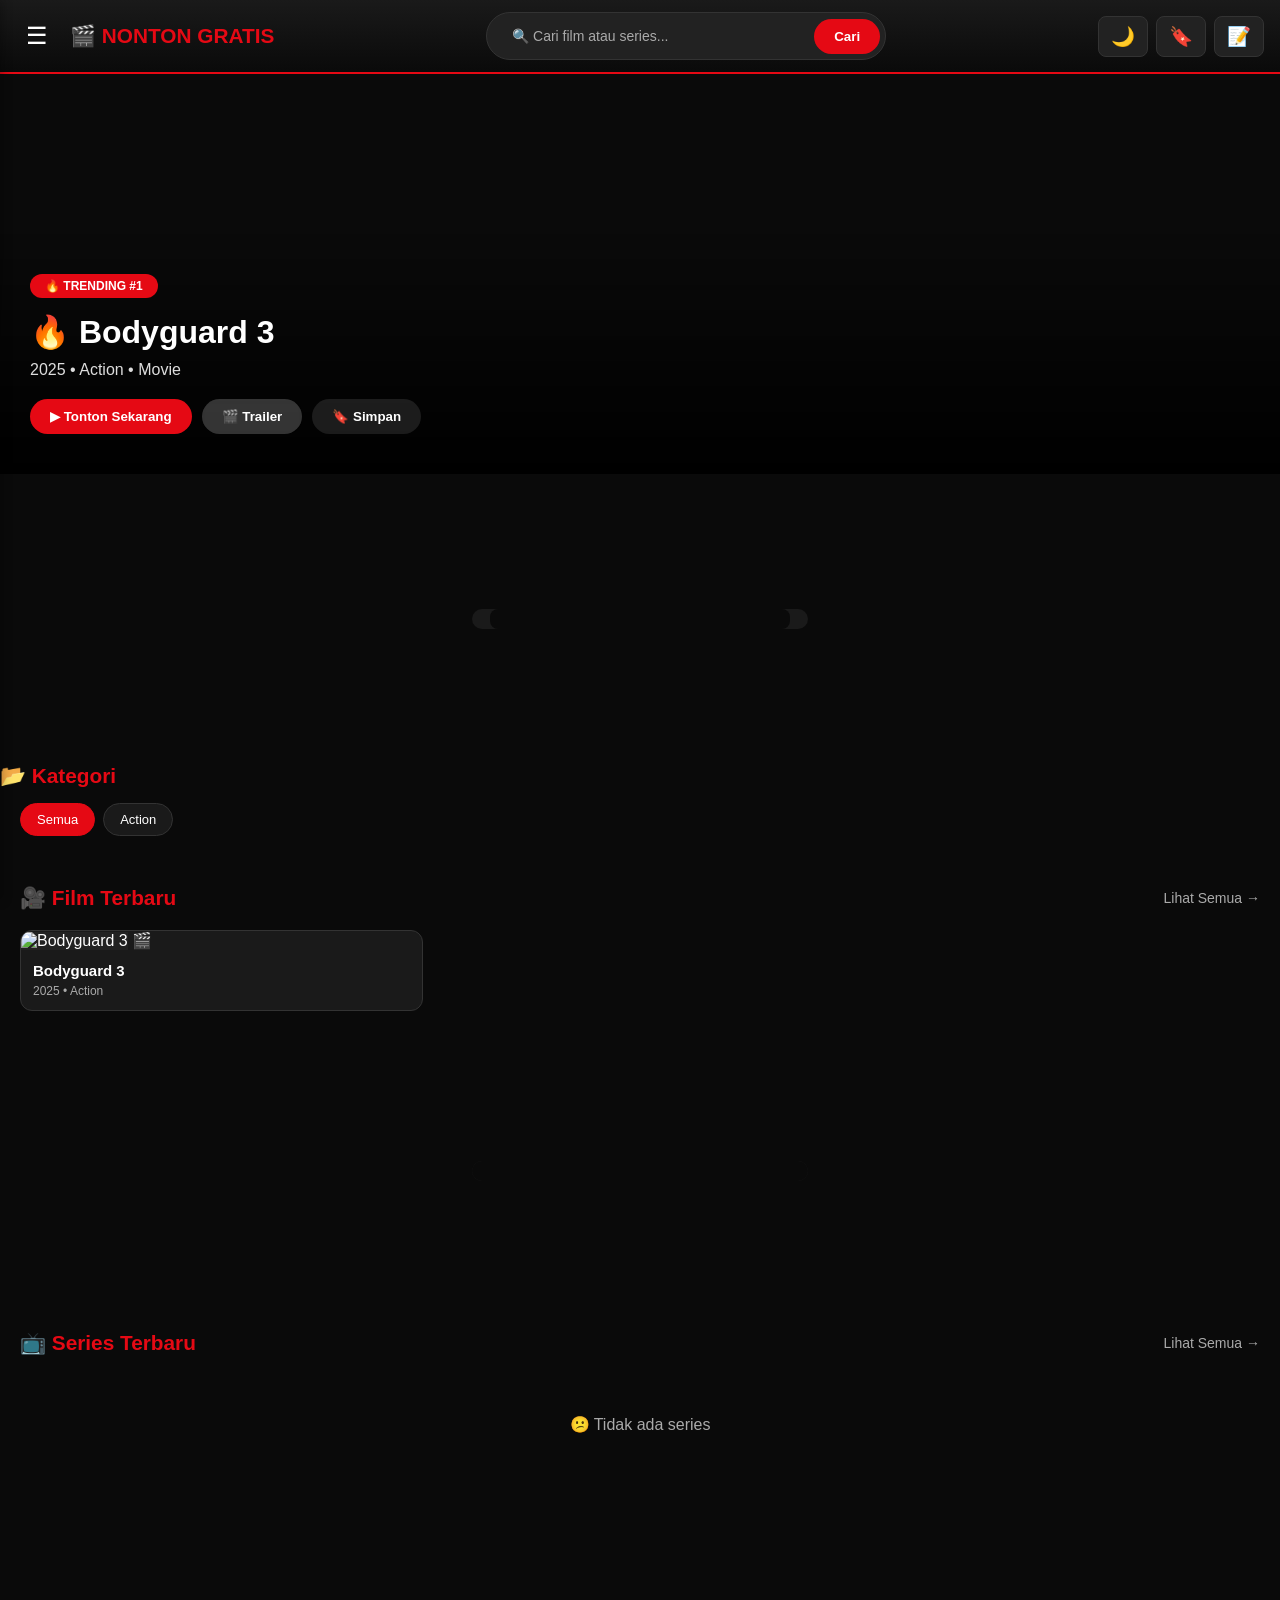
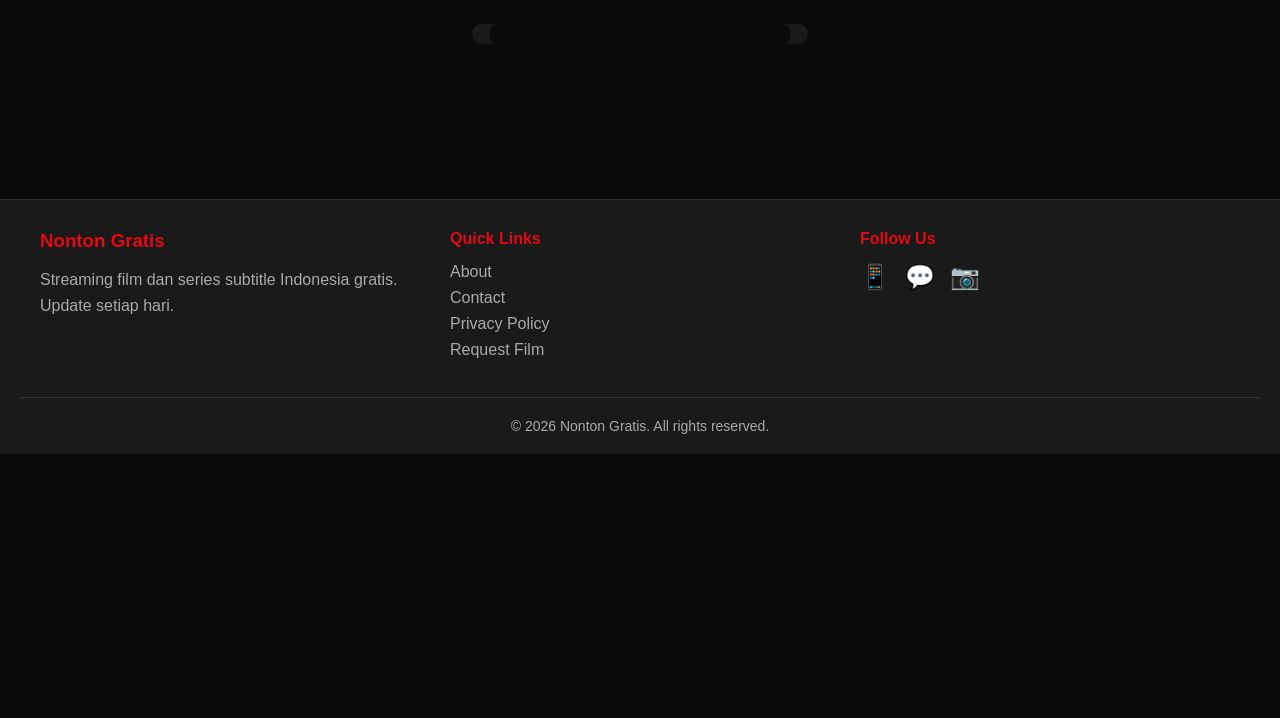
==== commit a4546b6a: "Update index.html" ====
--- a/index.html
+++ b/index.html
@@ -56,7 +56,7 @@
     <meta name="viewport" content="width=device-width, initial-scale=1.0, maximum-scale=5.0, user-scalable=yes, viewport-fit=cover">
     
     <meta name="google-site-verification"
-        content="t87YWCK13mNNW4twTdQQ3aX9Rcxl_tEvPt5TtalCoto" />
+        content="google247f3f84a77cdea1">
     
     <!-- Preconnect -->
     <link rel="preconnect" href="https://www.highperformanceformat.com">
